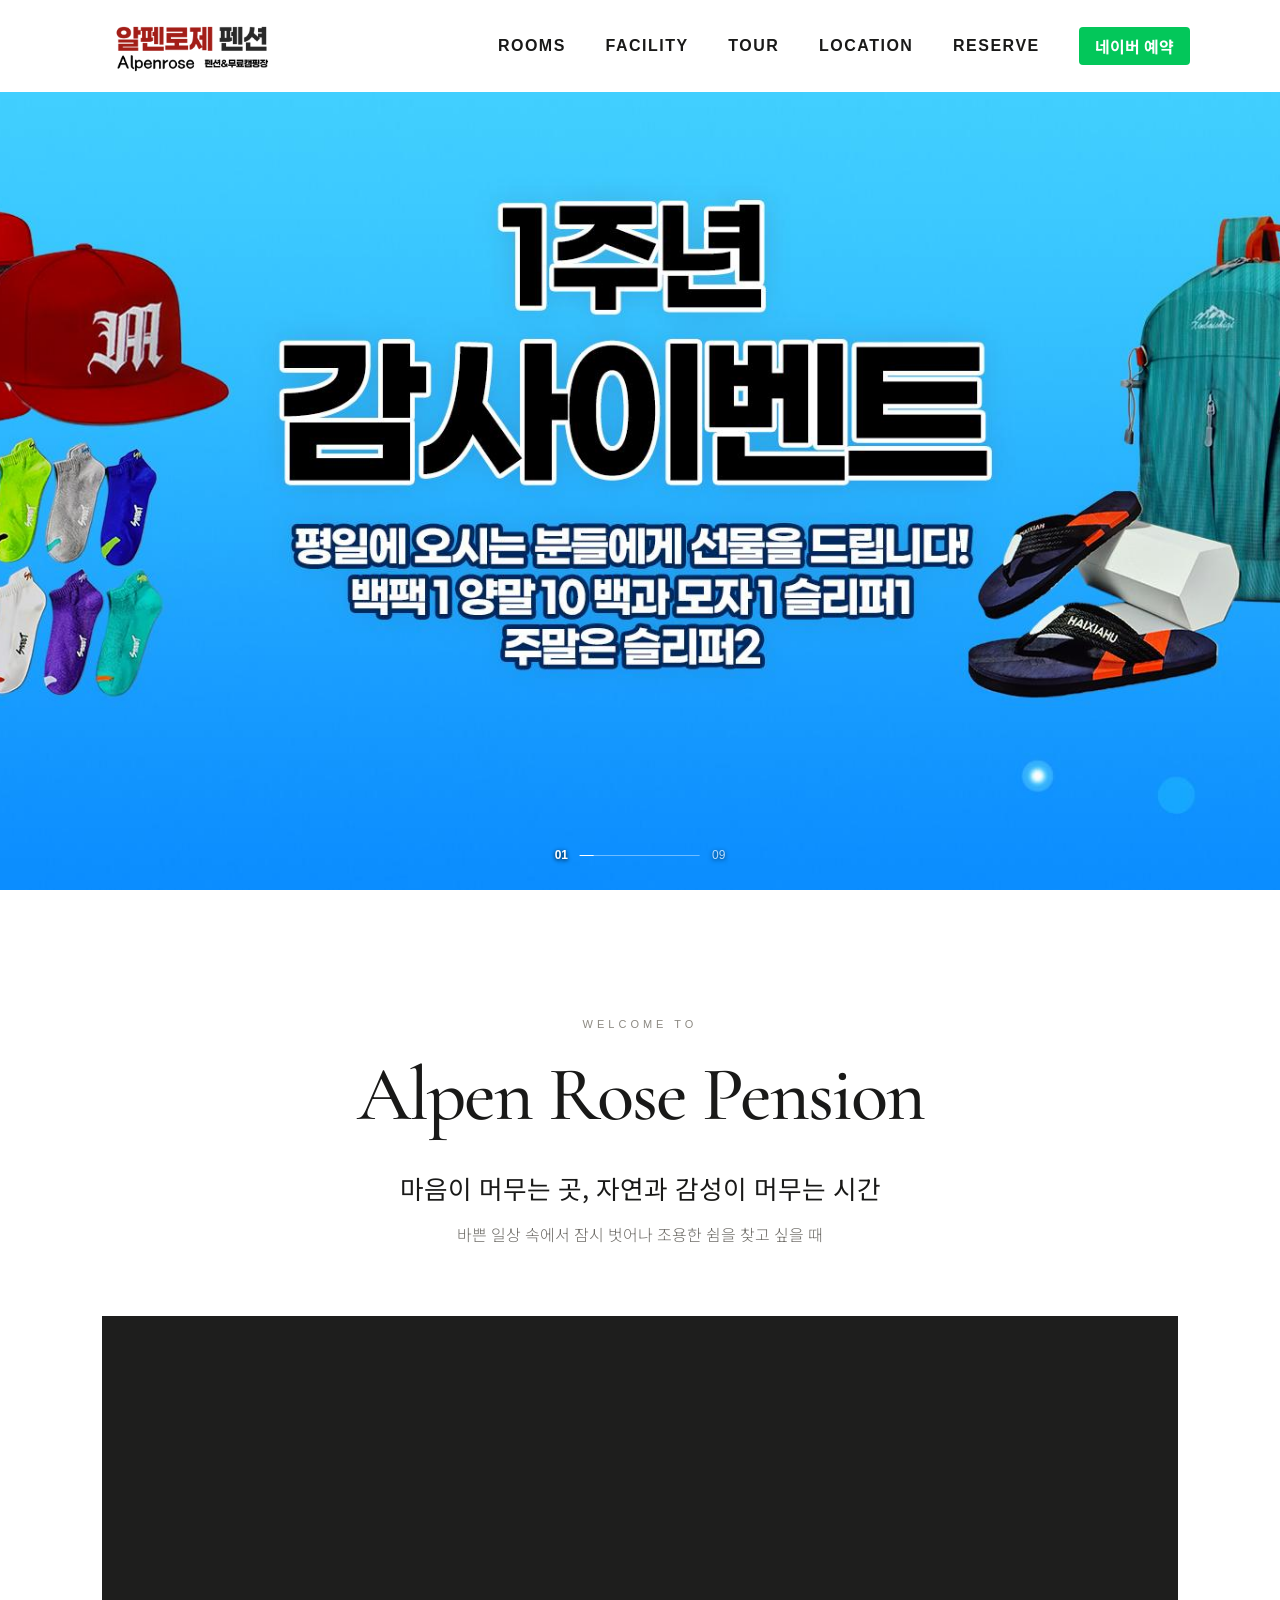
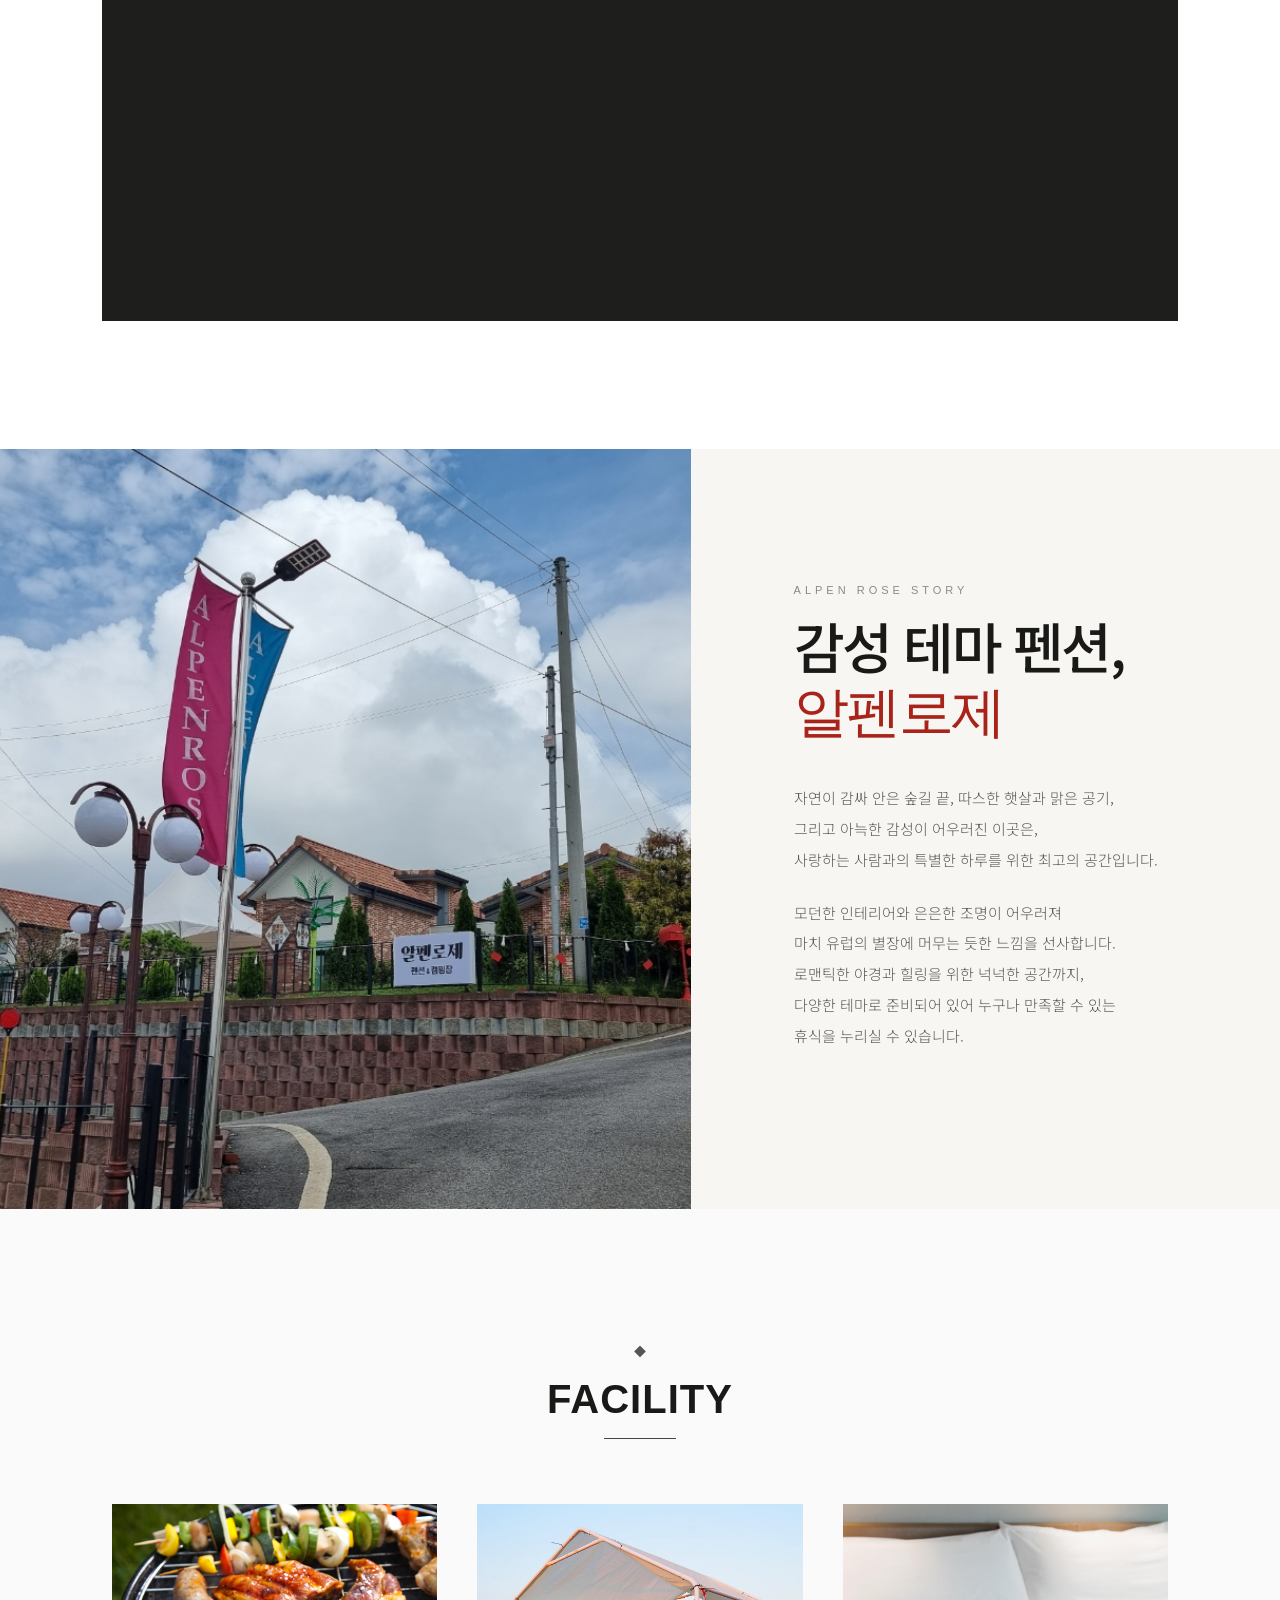
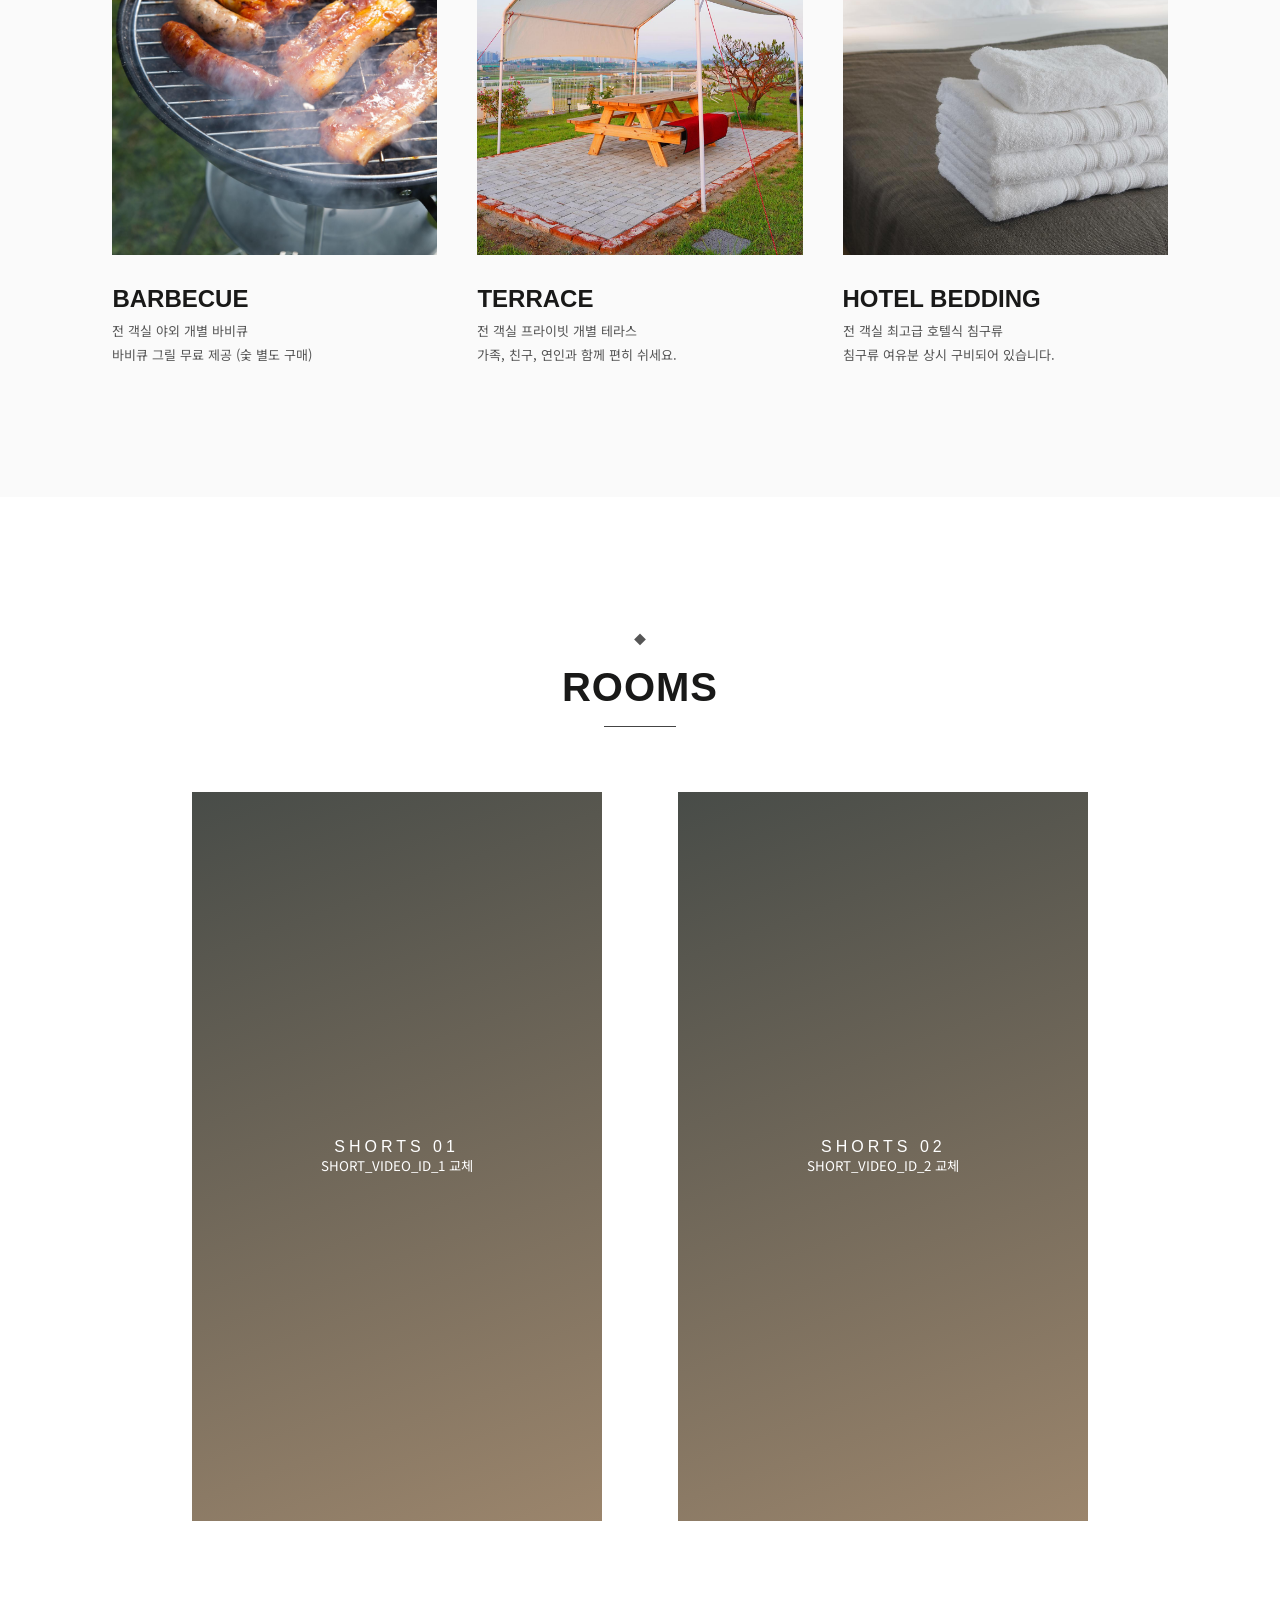
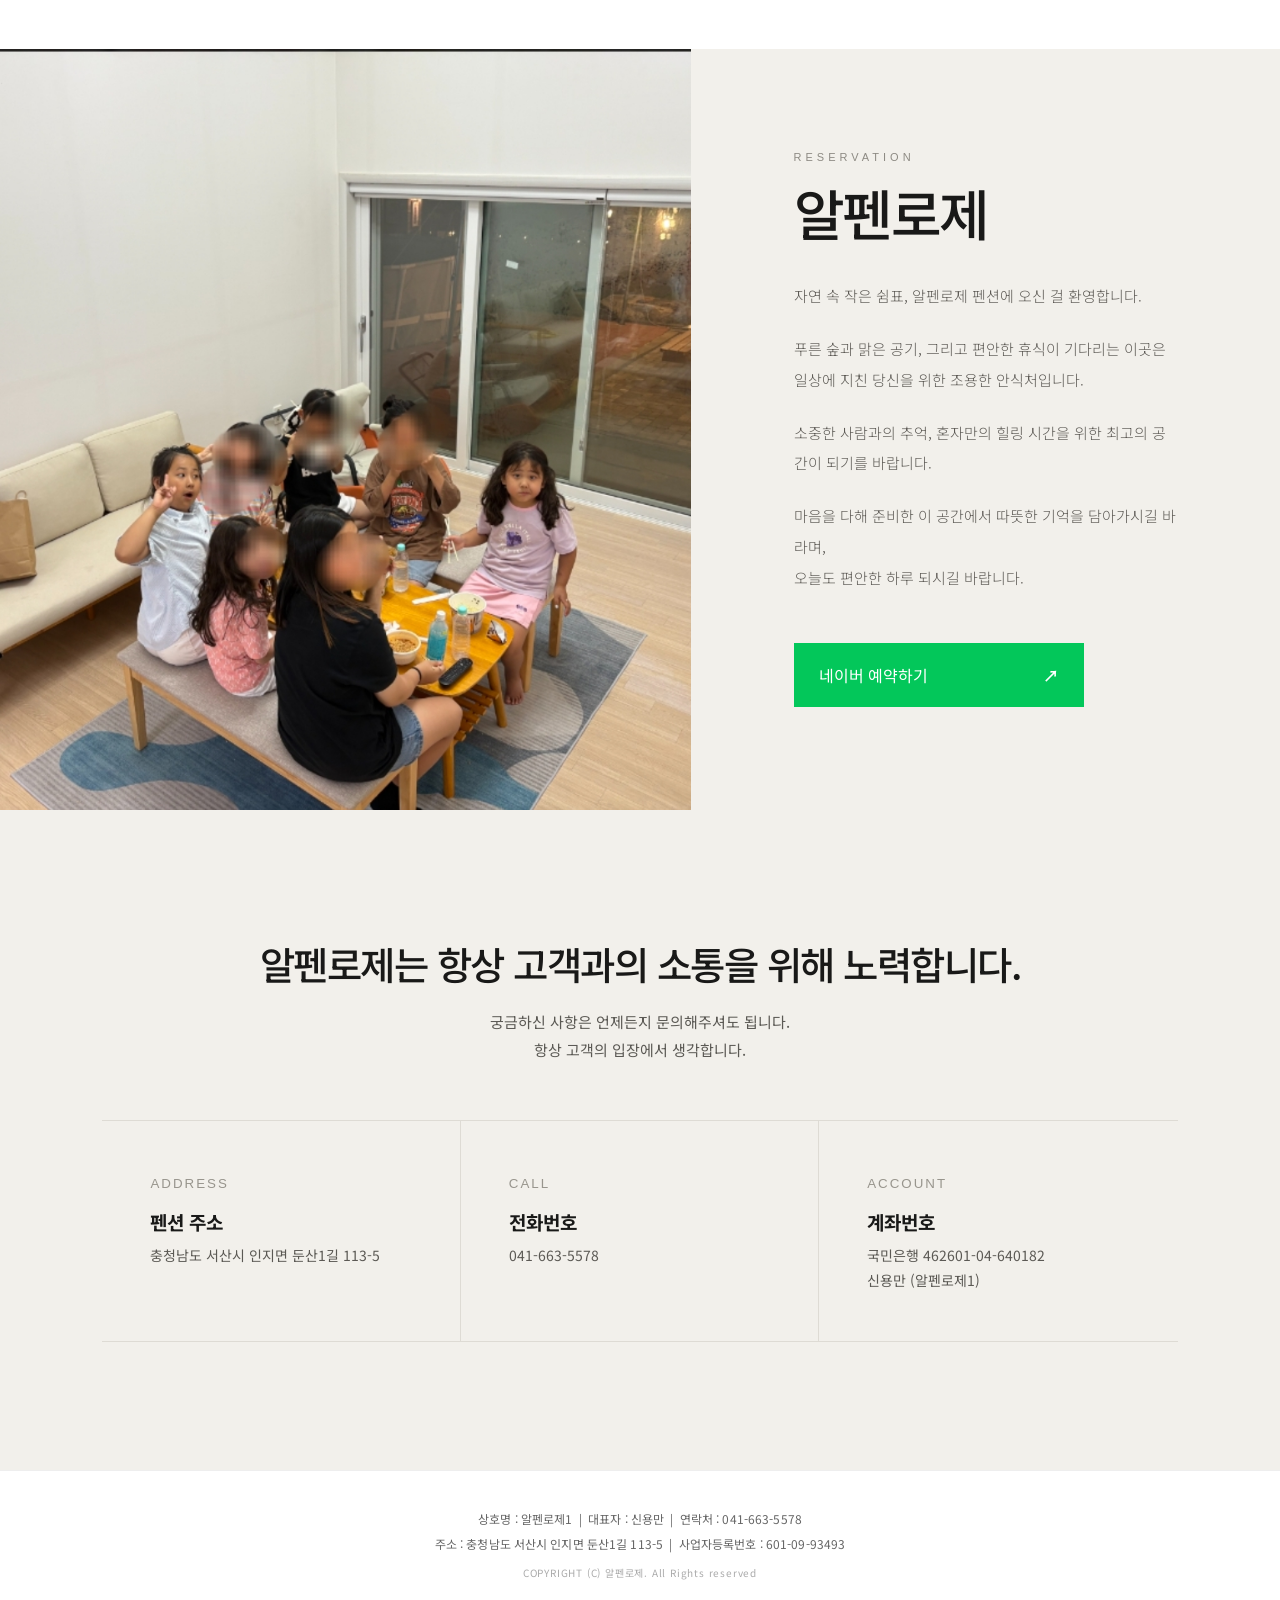
==== index.html @ b08dce3a "Add files via upload" ====
<!doctype html>
<html lang="ko">
<head>
  <meta charset="utf-8">
  <meta name="viewport" content="width=device-width, initial-scale=1">
  <meta name="description" content="충남 서산 자연 속 감성 숙소 알펜로제펜션. 객실, 바비큐장, 수영장, 카페, 요금 및 예약 정보를 확인하세요.">
  <title>알펜로제펜션 | 서산 감성펜션·가족펜션</title>
  <link rel="preconnect" href="https://fonts.googleapis.com">
  <link rel="preconnect" href="https://fonts.gstatic.com" crossorigin>
  <link href="https://fonts.googleapis.com/css2?family=Cormorant+Garamond:wght@500;600&family=Noto+Sans+KR:wght@300;400;500;600;700&display=swap" rel="stylesheet">
  <link rel="stylesheet" href="./style.css">

  <meta name="robots" content="index,follow,max-image-preview:large">
  <meta name="naver-site-verification" content="fba03f36cfd48644729ebc3f32d88f645ac27439">
<meta property="og:type" content="website">
  <meta property="og:site_name" content="알펜로제펜션">
  <meta property="og:title" content="알펜로제펜션 | 서산 감성펜션·가족펜션">
  <meta property="og:description" content="충남 서산 자연 속 감성 숙소 알펜로제펜션. 객실, 바비큐장, 수영장, 카페, 요금 및 예약 정보를 확인하세요.">
<meta property="og:image" content="./assets/images/hero-01.jpg">
  <meta name="twitter:card" content="summary_large_image">
  <meta name="twitter:title" content="알펜로제펜션 | 서산 감성펜션·가족펜션">
  <meta name="twitter:description" content="충남 서산 자연 속 감성 숙소 알펜로제펜션. 객실, 바비큐장, 수영장, 카페, 요금 및 예약 정보를 확인하세요.">
  <meta name="twitter:image" content="./assets/images/hero-01.jpg">

<script type="application/ld+json">
{
  "@context": "https://schema.org",
  "@type": "LodgingBusiness",
  "name": "알펜로제펜션",
  "alternateName": "Alpen Rose Pension",
  "url": "./",
  "telephone": "+82-41-663-5578",
  "image": "./assets/images/hero-01.jpg",
  "address": {
    "@type": "PostalAddress",
    "streetAddress": "인지면 둔산1길 113-5",
    "addressLocality": "서산시",
    "addressRegion": "충청남도",
    "addressCountry": "KR"
  },
  "sameAs": []
}
</script>
<script type="application/ld+json">
{
  "@context": "https://schema.org",
  "@type": "WebSite",
  "name": "알펜로제펜션",
  "alternateName": "Alpen Rose Pension",
  "url": "./"
}
</script>
<script type="application/ld+json">
{
  "@context": "https://schema.org",
  "@type": "ItemList",
  "name": "알펜로제펜션 주요 메뉴",
  "itemListElement": [
    {"@type":"SiteNavigationElement","position":1,"name":"ROOMS","url":"./#rooms"},
    {"@type":"SiteNavigationElement","position":2,"name":"TOUR","url":"./#tour"},
    {"@type":"SiteNavigationElement","position":3,"name":"RESERVE","url":"./reserve.html"},
    {"@type":"SiteNavigationElement","position":4,"name":"FACILITY","url":"./facility.html"},
    {"@type":"SiteNavigationElement","position":5,"name":"LOCATION","url":"./#location"}
  ]
}
</script>

</head>
<body>
<header class="site-header" id="top">
  <a class="brand" href="./index.html"><img src="./assets/images/logo.png" alt="알펜로제 펜션"></a>
  <button class="menu-button" aria-label="메뉴 열기" aria-expanded="false"><i></i><i></i></button>
  <nav class="main-nav">
    <a href="./rooms.html">ROOMS</a><a href="./facility.html">FACILITY</a><a href="./tour.html">TOUR</a><a href="./location.html">LOCATION</a><a href="./reserve.html">RESERVE</a><a class="nav-book naver-booking-link" href="https://booking.naver.com/booking/3/bizes/1427428" target="_blank" rel="noopener noreferrer">네이버 예약</a>
  </nav>
</header>
<main>
  <!-- 1. 워드 구성: 높이를 꽉 채운 이미지 9장 슬라이드 / 사진만 표시 -->
  <section class="hero" aria-label="알펜로제 대표 이미지 슬라이드">
    <div class="slides hero-slides" data-slider data-interval="4500">
      <img class="is-active" src="assets/images/hero-01.jpg" alt="알펜로제 이미지 1"><img src="assets/images/hero-02.jpg" alt="알펜로제 이미지 2"><img src="assets/images/hero-03.jpg" alt="알펜로제 이미지 3"><img src="assets/images/hero-04.jpg" alt="알펜로제 이미지 4"><img src="assets/images/hero-05.jpg" alt="알펜로제 이미지 5"><img src="assets/images/hero-06.jpg" alt="알펜로제 이미지 6"><img src="assets/images/hero-07.jpg" alt="알펜로제 이미지 7"><img src="assets/images/hero-08.jpg" alt="알펜로제 이미지 8"><img src="assets/images/hero-09.jpg" alt="알펜로제 이미지 9">
    </div>
    <div class="hero-progress"><b>01</b><span><i></i></span><em>09</em></div>
  </section>

  
 <section class="intro section" id="tour">
    <p class="kicker">WELCOME TO</p><h1>Alpen Rose Pension</h1>
    <h2>마음이 머무는 곳, 자연과 감성이 머무는 시간</h2>
    <p>바쁜 일상 속에서 잠시 벗어나 조용한 쉼을 찾고 싶을 때</p>
    <div class="youtube-wrap reveal">
    <iframe
  src="https://www.youtube.com/embed/yC5vO5TTyOY?autoplay=1&mute=1&loop=1&playlist=yC5vO5TTyOY&controls=0&rel=0"
  frameborder="0"
  allow="autoplay; encrypted-media"
  allowfullscreen>
</iframe>
    </div>
  </section>


  <!-- 3. 워드 구성: 왼쪽 10장 자동 슬라이드 + 오른쪽 소개글 -->
  <section class="split story">
    <div class="slides split-slides reveal" data-slider data-interval="3800"><img class="is-active" src="assets/images/story-01.jpg" alt="알펜로제 감성 이미지 1"><img class="" src="assets/images/story-02.jpg" alt="알펜로제 감성 이미지 2"><img class="" src="assets/images/story-03.jpg" alt="알펜로제 감성 이미지 3"><img class="" src="assets/images/story-04.jpg" alt="알펜로제 감성 이미지 4"><img class="" src="assets/images/story-05.jpg" alt="알펜로제 감성 이미지 5"><img class="" src="assets/images/story-06.jpg" alt="알펜로제 감성 이미지 6"><img class="" src="assets/images/story-07.jpg" alt="알펜로제 감성 이미지 7"><img class="" src="assets/images/story-08.jpg" alt="알펜로제 감성 이미지 8"><img class="" src="assets/images/story-09.jpg" alt="알펜로제 감성 이미지 9"></div>
    <div class="split-copy reveal">
      <p class="kicker">ALPEN ROSE STORY</p><h2>감성 테마 펜션,<br><em>알펜로제</em></h2>
      <p>자연이 감싸 안은 숲길 끝, 따스한 햇살과 맑은 공기,<br>그리고 아늑한 감성이 어우러진 이곳은,<br>사랑하는 사람과의 특별한 하루를 위한 최고의 공간입니다.</p>
      <p>모던한 인테리어와 은은한 조명이 어우러져<br>마치 유럽의 별장에 머무는 듯한 느낌을 선사합니다.<br>로맨틱한 야경과 힐링을 위한 넉넉한 공간까지,<br>다양한 테마로 준비되어 있어 누구나 만족할 수 있는<br>휴식을 누리실 수 있습니다.</p>
    </div>
  </section>

  <!-- 4. 워드 첨부 화면 기준 FACILITY -->
  <section class="facility section" id="facility">
    <div class="section-title reveal"><span>◆</span><h2>FACILITY</h2><i></i></div>
    <div class="facility-grid">
      <article class="reveal"><img src="assets/images/barbecue.jpg" alt="바비큐"><h3>BARBECUE</h3><p>전 객실 야외 개별 바비큐</p><small>바비큐 그릴 무료 제공 (숯 별도 구매)</small></article>
      <article class="reveal"><img src="assets/images/terrace.jpg" alt="테라스"><h3>TERRACE</h3><p>전 객실 프라이빗 개별 테라스</p><small>가족, 친구, 연인과 함께 편히 쉬세요.</small></article>
      <article class="reveal"><img src="assets/images/bedding.jpg" alt="호텔식 침구"><h3>HOTEL BEDDING</h3><p>전 객실 최고급 호텔식 침구류</p><small>침구류 여유분 상시 구비되어 있습니다.</small></article>
    </div>
  </section>

  <!-- 5. 워드 구성: 객실 쇼츠 2개 양옆 배치 -->
  <section class="shorts section" id="rooms">
    <div class="section-title reveal"><span>◆</span><h2>ROOMS</h2><i></i></div>
    <div class="shorts-grid">
      <div class="short reveal"><iframe src="https://www.youtube.com/embed/SHORT_VIDEO_ID_1?mute=1&playsinline=1&rel=0" title="객실 영상 1" allowfullscreen></iframe><div class="short-guide">SHORTS 01<br><small>SHORT_VIDEO_ID_1 교체</small></div></div>
      <div class="short reveal"><iframe src="https://www.youtube.com/embed/SHORT_VIDEO_ID_2?mute=1&playsinline=1&rel=0" title="객실 영상 2" allowfullscreen></iframe><div class="short-guide">SHORTS 02<br><small>SHORT_VIDEO_ID_2 교체</small></div></div>
    </div>
  </section>

  <!-- 6. 워드 구성: 왼쪽 10장 자동 슬라이드 + 오른쪽 설명/네이버 예약 -->
  <section class="split reserve" id="reserve">
    <div class="slides split-slides reveal" data-slider data-interval="4000"><img class="is-active" src="assets/images/reserve-01.jpg" alt="알펜로제 예약 이미지 1"><img class="" src="assets/images/reserve-02.jpg" alt="알펜로제 예약 이미지 2"><img class="" src="assets/images/reserve-03.jpg" alt="알펜로제 예약 이미지 3"><img class="" src="assets/images/reserve-04.jpg" alt="알펜로제 예약 이미지 4"><img class="" src="assets/images/reserve-05.jpg" alt="알펜로제 예약 이미지 5"><img class="" src="assets/images/reserve-06.jpg" alt="알펜로제 예약 이미지 6"><img class="" src="assets/images/reserve-07.jpg" alt="알펜로제 예약 이미지 7"><img class="" src="assets/images/reserve-08.jpg" alt="알펜로제 예약 이미지 8"><img class="" src="assets/images/reserve-09.jpg" alt="알펜로제 예약 이미지 9"><img class="" src="assets/images/reserve-10.jpg" alt="알펜로제 예약 이미지 10"></div>
    <div class="split-copy reveal">
      <p class="kicker">RESERVATION</p>
      <h2>알펜로제</h2>
      <p>자연 속 작은 쉼표, 알펜로제 펜션에 오신 걸 환영합니다.</p>
      <p>푸른 숲과 맑은 공기, 그리고 편안한 휴식이 기다리는 이곳은<br>일상에 지친 당신을 위한 조용한 안식처입니다.</p>
      <p>소중한 사람과의 추억, 혼자만의 힐링 시간을 위한 최고의 공간이 되기를 바랍니다.</p>
      <p>마음을 다해 준비한 이 공간에서 따뜻한 기억을 담아가시길 바라며,<br>오늘도 편안한 하루 되시길 바랍니다.</p>
      <a class="book-button" href="https://booking.naver.com/" target="_blank" rel="noopener">네이버 예약하기 <b>↗</b></a>
    </div>
  </section>

  <!-- 마지막 섹션: 주소 / 전화번호 / 계좌번호 -->
  <section class="contact section" id="location">
    <div class="contact-intro reveal">
      <h2>알펜로제는 항상 고객과의 소통을 위해 노력합니다.</h2>
      <p>궁금하신 사항은 언제든지 문의해주셔도 됩니다.<br>항상 고객의 입장에서 생각합니다.</p>
    </div>
    <div class="contact-grid reveal">
      <div><small>ADDRESS</small><h3>펜션 주소</h3><p>충청남도 서산시 인지면 둔산1길 113-5</p></div>
      <a href="tel:041-663-5578"><small>CALL</small><h3>전화번호</h3><p>041-663-5578</p></a>
      <div><small>ACCOUNT</small><h3>계좌번호</h3><p>국민은행 462601-04-640182<br>신용만 (알펜로제1)</p></div>
    </div>
  </section>
</main>
<footer class="common-footer">
  <div class="common-footer-inner">
    <p>상호명 : 알펜로제1&nbsp;&nbsp;|&nbsp;&nbsp;대표자 : 신용만&nbsp;&nbsp;|&nbsp;&nbsp;연락처 : <a href="tel:041-663-5578">041-663-5578</a></p>
    <p>주소 : 충청남도 서산시 인지면 둔산1길 113-5&nbsp;&nbsp;|&nbsp;&nbsp;사업자등록번호 : 601-09-93493</p>
    <small>COPYRIGHT (C) 알펜로제. All Rights reserved</small>
  </div>
</footer>
<script src="./script.js"></script>
</body></html>
---- style.css ----
:root{--red:#a82319;--ink:#191918;--muted:#6d6b66;--paper:#f7f6f3;--line:#dedbd4;--header:102px}*{box-sizing:border-box}html{scroll-behavior:smooth}body{margin:0;color:var(--ink);font-family:"Noto Sans KR",sans-serif;background:#fff}a{color:inherit;text-decoration:none}img{display:block;width:100%}.site-header{height:var(--header);display:flex;align-items:center;justify-content:space-between;padding:0 clamp(24px,7vw,130px);background:rgba(255,255,255,.95);position:relative;z-index:50}.brand strong{font-size:29px;line-height:1;letter-spacing:-2px}.brand strong b{color:var(--red)}.brand span{display:block;font-family:Arial,sans-serif;font-size:20px;margin-top:4px}.brand span small{font-size:10px;font-weight:700}.main-nav{display:flex;gap:clamp(25px,3.1vw,61px);align-items:center;font-family:Arial,sans-serif;font-weight:700;letter-spacing:1.5px}.main-nav a{font-size:16px}.nav-book{font-family:"Noto Sans KR",sans-serif;letter-spacing:0}.menu-button{display:none;border:0;background:none}.hero{height:calc(100vh - var(--header));min-height:540px;position:relative;overflow:hidden;background:#333}.slides{position:relative;overflow:hidden}.slides>img{position:absolute;inset:0;height:100%;object-fit:cover;opacity:0;transform:scale(1.035);transition:opacity 1.35s ease,transform 6s ease}.slides>img.is-active{opacity:1;transform:scale(1)}.hero-slides{height:100%}.hero-progress{position:absolute;left:50%;bottom:28px;transform:translateX(-50%);display:flex;align-items:center;gap:12px;color:white;font-family:Arial,sans-serif;font-size:12px;text-shadow:0 1px 4px #000}.hero-progress span{width:120px;height:1px;background:rgba(255,255,255,.4)}.hero-progress span i{display:block;height:100%;width:11.11%;background:white;transition:transform .5s}.hero-progress em{font-style:normal;opacity:.7}.section{padding:clamp(90px,10vw,170px) clamp(24px,8vw,150px)}.intro{text-align:center}.kicker{font-family:Arial,sans-serif;letter-spacing:4px;font-size:11px;color:#8d8a83;margin:0 0 18px}.intro h1{font-family:"Cormorant Garamond",serif;font-size:clamp(48px,6vw,88px);font-weight:500;margin:0;letter-spacing:-2px}.intro h2{font-size:clamp(20px,2vw,30px);font-weight:400;margin:28px 0 12px}.intro>p:last-of-type{color:var(--muted);font-weight:300}.youtube-wrap{width:min(1180px,100%);aspect-ratio:16/9;margin:70px auto 0;position:relative;background:#1e1e1d;overflow:hidden}.youtube-wrap iframe{width:100%;height:100%;border:0}.video-guide{position:absolute;inset:0;display:grid;place-content:center;text-align:center;color:white;background:linear-gradient(135deg,#343b39,#7d7162);pointer-events:none}.video-guide strong{font-family:"Cormorant Garamond";font-size:40px;letter-spacing:5px}.video-guide span{font-size:12px;margin-top:12px;opacity:.75}.split{display:grid;grid-template-columns:1.08fr .92fr;min-height:760px}.split-slides{min-height:760px}.split-copy{padding:clamp(70px,8vw,145px);display:flex;flex-direction:column;justify-content:center;background:var(--paper)}.split-copy h2{font-size:clamp(38px,4.3vw,69px);line-height:1.13;letter-spacing:-2.5px;margin:0 0 38px;font-weight:500}.split-copy h2 em{font-family:"Cormorant Garamond",serif;color:var(--red);font-style:normal}.split-copy>p:not(.kicker){font-size:15px;line-height:2.05;color:#5c5954;font-weight:300;margin:0 0 22px}.reserve .split-copy{background:#f2f0eb;color:var(--ink)}.reserve .split-copy>p:not(.kicker){color:#5c5954}.book-button{margin-top:28px;border:1px solid #03C75A;background:#03C75A;color:#fff;display:flex;width:min(290px,100%);padding:19px 24px;justify-content:space-between;transition:.25s}.book-button:hover{background:#02b351;border-color:#02b351;color:#fff;transform:translateY(-2px)}.section-title{text-align:center;margin-bottom:65px}.section-title span{font-size:12px;color:#555}.section-title h2{font-family:Arial,sans-serif;font-size:40px;letter-spacing:1px;margin:16px 0}.section-title i{display:block;width:72px;height:1px;background:#444;margin:auto}.facility{background:#fafafa}.facility-grid{max-width:1280px;margin:auto;display:grid;grid-template-columns:repeat(3,1fr);gap:20px}.facility-grid article{padding:0 10px}.facility-grid img{aspect-ratio:1/1.08;object-fit:cover}.facility-grid h3{font-family:Arial,sans-serif;font-size:24px;margin:30px 0 8px}.facility-grid p,.facility-grid small{display:block;color:#555;font-size:13px;margin:5px 0}.shorts{background:#fff}.shorts-grid{display:grid;grid-template-columns:repeat(2,minmax(260px,410px));justify-content:center;gap:clamp(28px,6vw,90px)}.short{aspect-ratio:9/16;background:#222;position:relative;overflow:hidden}.short iframe{width:100%;height:100%;border:0}.short-guide{position:absolute;inset:0;display:grid;place-content:center;text-align:center;color:#fff;background:linear-gradient(160deg,#484c48,#9b856c);font-family:Arial;letter-spacing:4px;pointer-events:none}.short-guide small{letter-spacing:0;font-family:"Noto Sans KR"}.contact{background:#f2f0eb}.contact-intro{max-width:1250px;margin:0 auto 55px;text-align:center}.contact-intro h2{font-size:clamp(26px,3vw,42px);line-height:1.35;margin:0 0 18px;font-weight:500;letter-spacing:-1.5px}.contact-intro p{margin:0;color:#5b5954;font-size:15px;line-height:1.9}.contact-grid{max-width:1250px;margin:auto;display:grid;grid-template-columns:repeat(3,1fr);border-top:1px solid var(--line);border-bottom:1px solid var(--line)}.contact-grid>*{padding:48px;border-right:1px solid var(--line)}.contact-grid>*:last-child{border-right:0}.contact-grid small{font-family:Arial;letter-spacing:2px;color:#98958d}.contact-grid h3{font-size:19px;margin:15px 0 8px}.contact-grid p{font-size:14px;line-height:1.8;color:#5b5954;margin:0}footer{padding:55px clamp(24px,8vw,150px);display:flex;justify-content:space-between;align-items:flex-end;background:#161715;color:#aaa;font-size:12px;line-height:1.8}.footer-brand{font-family:"Cormorant Garamond";font-size:34px;color:#fff;letter-spacing:3px}.reveal{opacity:0;transform:translateY(24px);transition:.8s}.reveal.visible{opacity:1;transform:none}@media(max-width:900px){:root{--header:72px}.site-header{padding:0 20px}.brand strong{font-size:22px}.brand span{font-size:14px}.menu-button{display:block;width:38px;height:38px;position:relative}.menu-button i{position:absolute;left:7px;width:24px;height:1px;background:#111}.menu-button i:first-child{top:14px}.menu-button i:last-child{top:23px}.main-nav{position:fixed;inset:72px 0 auto 0;background:#fff;display:flex;flex-direction:column;gap:0;padding:18px 24px 30px;transform:translateY(-130%);transition:.35s;box-shadow:0 12px 25px rgba(0,0,0,.08)}.main-nav.open{transform:none}.main-nav a{width:100%;padding:15px;border-bottom:1px solid #eee}.hero{min-height:520px}.split{grid-template-columns:1fr;min-height:0}.split-slides{min-height:65vw}.split-copy{padding:75px 24px}.story .split-copy,.reserve .split-copy{order:2}.facility-grid{grid-template-columns:1fr;gap:60px;max-width:520px}.shorts-grid{gap:14px}.contact-grid{grid-template-columns:1fr}.contact-grid>*{border-right:0;border-bottom:1px solid var(--line);padding:32px 15px}.contact-grid>*:last-child{border-bottom:0}footer{display:block}.footer-brand{display:block;margin-bottom:20px}}@media(max-width:560px){.section{padding:75px 20px}.contact-intro{margin-bottom:38px}.contact-intro h2{font-size:26px}.contact-intro p{font-size:14px}.intro h1{font-size:45px}.intro h2{font-size:18px;line-height:1.6}.youtube-wrap{margin-top:45px}.split-slides{min-height:92vw}.split-copy h2{font-size:38px}.split-copy>p:not(.kicker){font-size:14px;line-height:1.9}.section-title{margin-bottom:42px}.section-title h2{font-size:31px}.shorts-grid{grid-template-columns:1fr 1fr}.short-guide{font-size:12px;letter-spacing:2px}.hero-progress span{width:80px}footer{padding:45px 20px}}
/* 공통 푸터 */
.common-footer {
  width: 100%;
  margin: 0;
  padding: 38px 20px 34px;
  background: #fff;
  color: #666;
  text-align: center;
  border-top: 1px solid #eee;
  box-sizing: border-box;
}
.common-footer-inner {
  width: min(100%, 1100px);
  margin: 0 auto;
}
.common-footer p {
  margin: 0 0 5px;
  font-size: 12px;
  line-height: 1.7;
  letter-spacing: .01em;
}
.common-footer a {
  color: inherit;
  text-decoration: none;
}
.common-footer small {
  display: block;
  margin-top: 9px;
  color: #aaa;
  font-size: 10px;
  letter-spacing: .08em;
}
@media (max-width: 700px) {
  .common-footer {
    padding: 30px 20px 28px;
  }
  .common-footer p {
    font-size: 11px;
    line-height: 1.8;
  }
}

/* ===== 공통 헤더/메뉴 최종 보정 ===== */
:root {
  --header-height: 92px;
  --deep-red: #9f1713;
  --naver-green: #03c75a;
}
.site-header,
.main-header,
header.header,
body > header {
  min-height: var(--header-height);
  height: var(--header-height);
  display: flex;
  align-items: center;
  box-sizing: border-box;
}
.site-header .header-inner,
.main-header .header-inner,
header.header .header-inner,
body > header > .header-inner {
  min-height: var(--header-height);
  height: var(--header-height);
  display: flex;
  align-items: center;
  box-sizing: border-box;
}
header img {
  display: block;
  height: 58px;
  width: auto;
  object-fit: contain;
}
header nav,
header .nav,
header .gnb {
  display: flex;
  align-items: center;
}
header a {
  text-decoration: none;
}
header a.active-menu {
  color: var(--deep-red) !important;
  font-weight: 700 !important;
}
header a.naver-booking-link {
  display: inline-flex !important;
  align-items: center;
  justify-content: center;
  min-height: 38px;
  padding: 0 16px !important;
  border-radius: 4px;
  background: var(--naver-green) !important;
  color: #fff !important;
  font-weight: 700 !important;
  line-height: 1 !important;
}
header a.naver-booking-link:hover {
  background: #02b351 !important;
}
@media (max-width: 768px) {
  :root { --header-height: 74px; }
  header img { height: 44px; }
  header a.naver-booking-link {
    min-height: 34px;
    padding: 0 12px !important;
  }
}

.site-header .brand {
  display: inline-flex;
  align-items: center;
  flex: 0 0 auto;
}
.site-header .brand img {
  display: block;
  width: 205px;
  height: auto;
  max-height: 64px;
  object-fit: contain;
}
@media (max-width: 768px) {
  .site-header .brand img {
    width: 150px;
    max-height: 50px;
  }
}
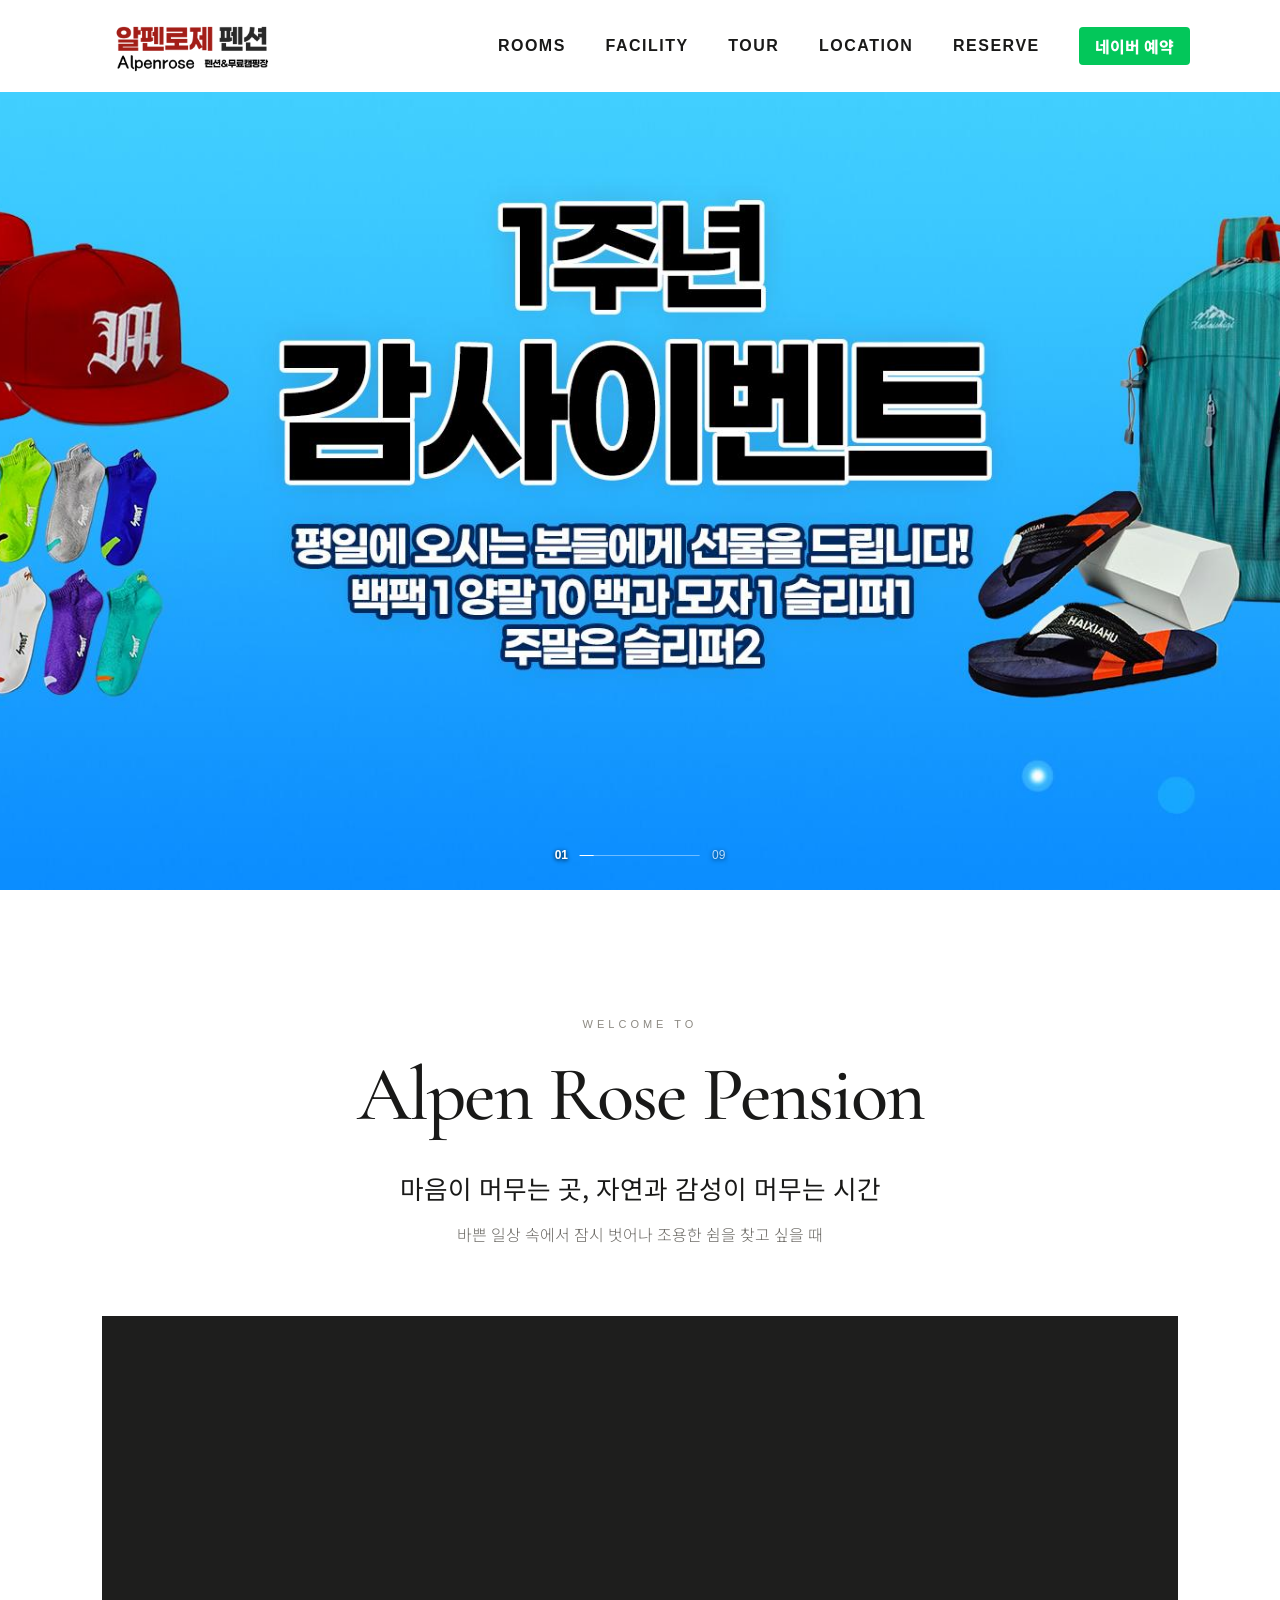
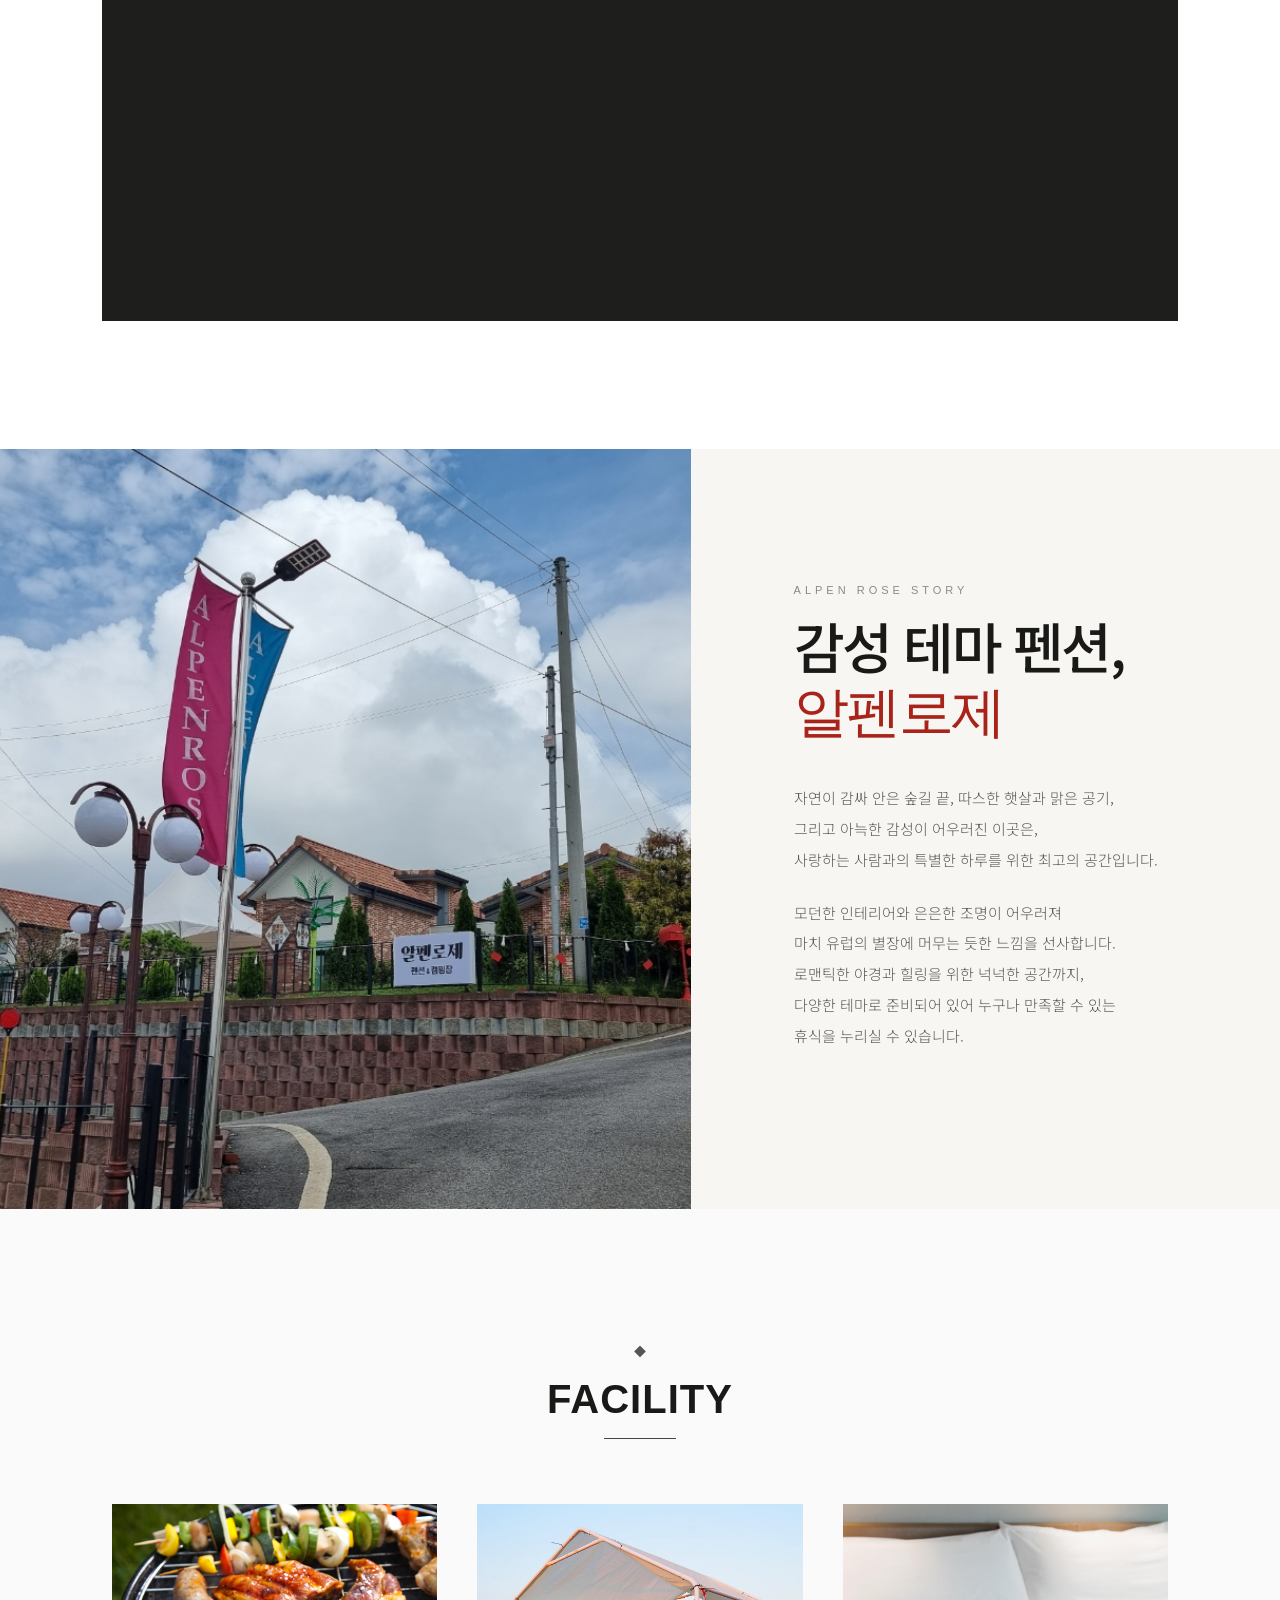
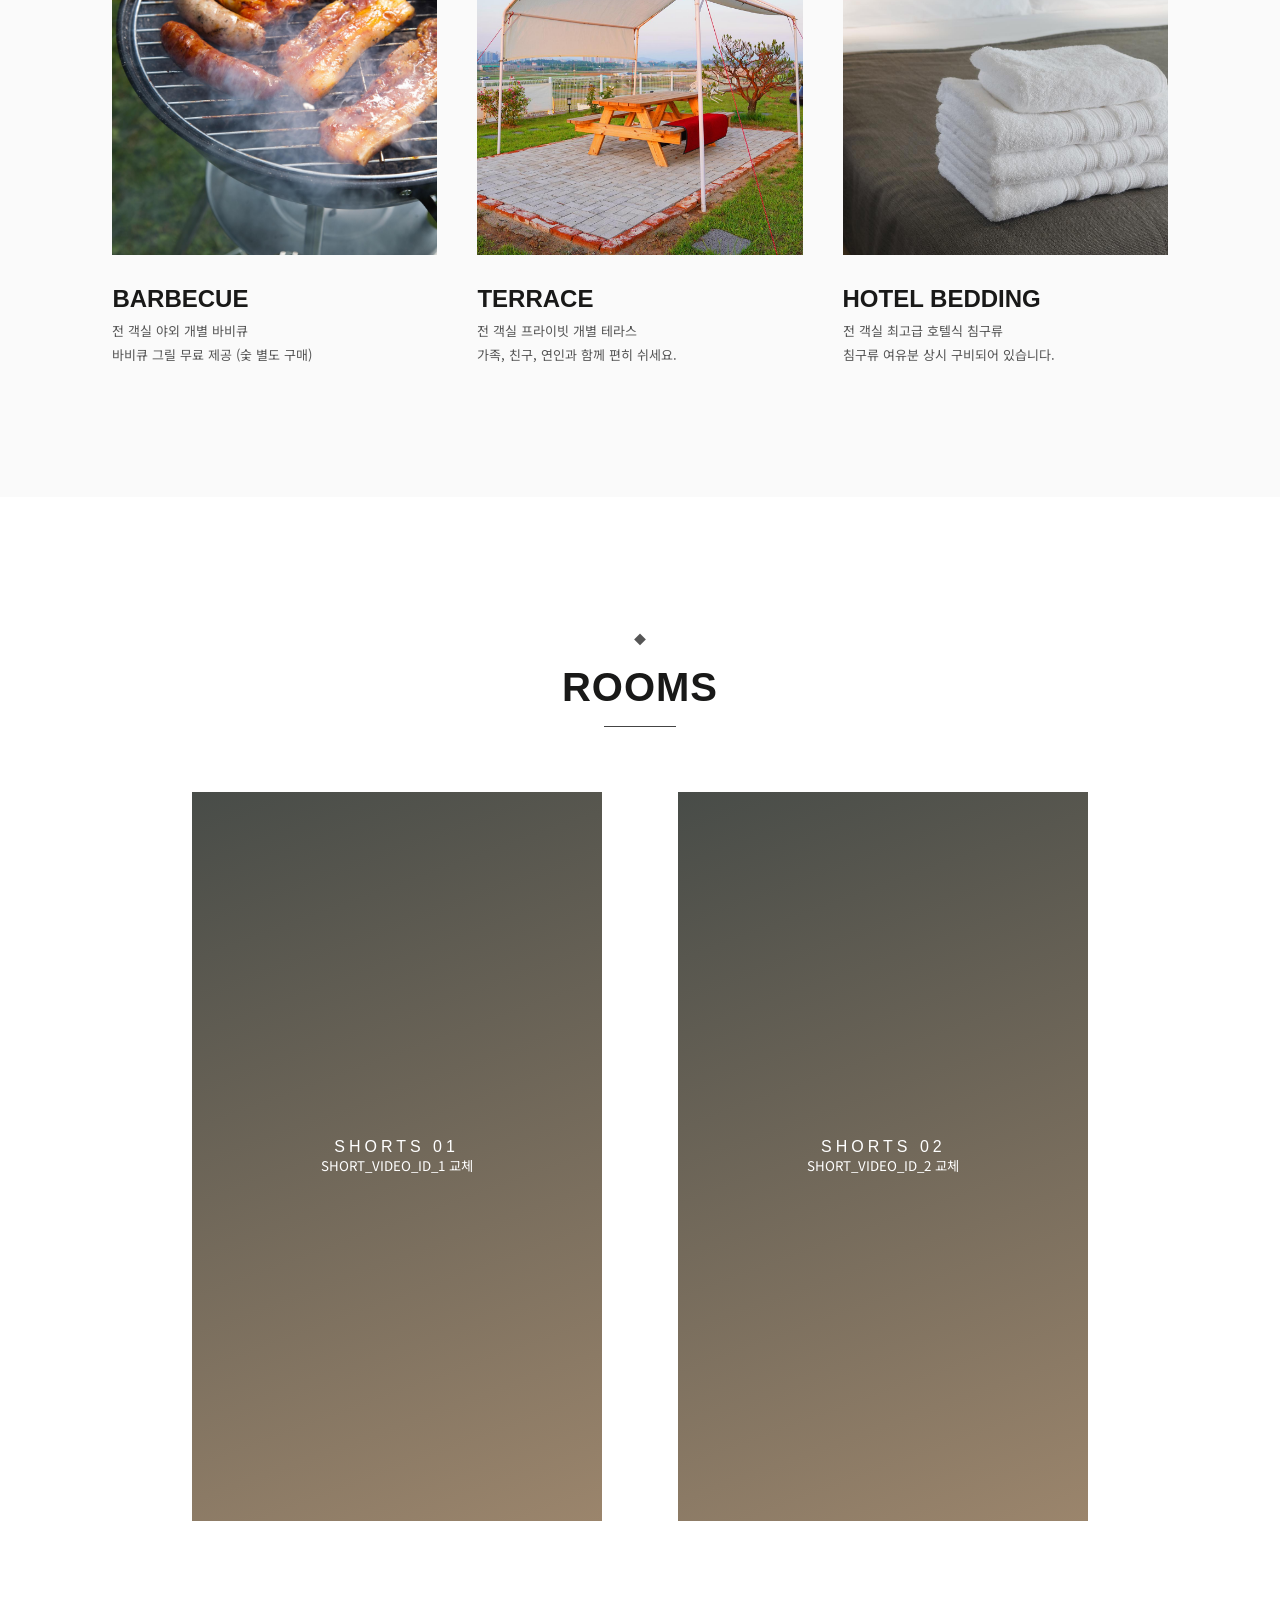
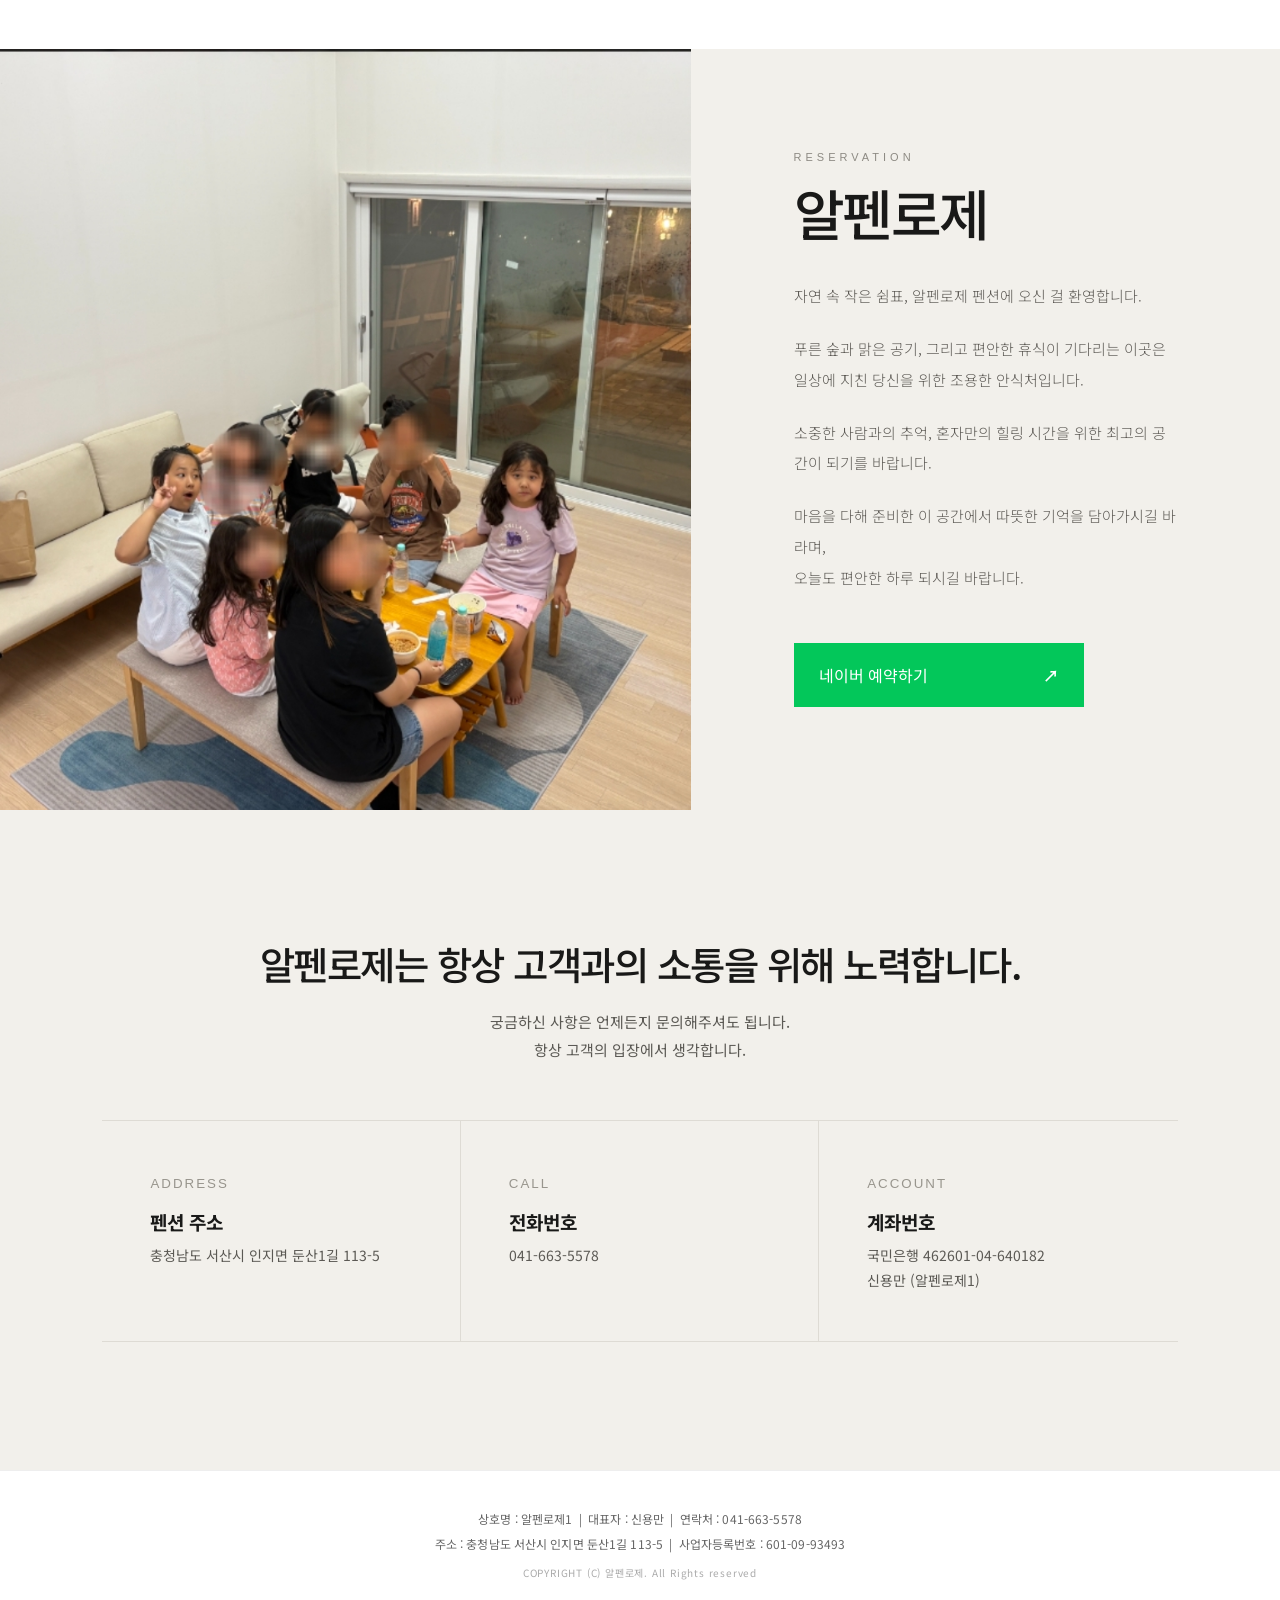
==== commit 25feba6f: "Add files via upload" ====
--- a/index.html
+++ b/index.html
@@ -69,9 +69,14 @@
 <body>
 <header class="site-header" id="top">
   <a class="brand" href="./index.html"><img src="./assets/images/logo.png" alt="알펜로제 펜션"></a>
-  <button class="menu-button" aria-label="메뉴 열기" aria-expanded="false"><i></i><i></i></button>
-  <nav class="main-nav">
-    <a href="./rooms.html">ROOMS</a><a href="./facility.html">FACILITY</a><a href="./tour.html">TOUR</a><a href="./location.html">LOCATION</a><a href="./reserve.html">RESERVE</a><a class="nav-book naver-booking-link" href="https://booking.naver.com/booking/3/bizes/1427428" target="_blank" rel="noopener noreferrer">네이버 예약</a>
+  <button class="menu-button" type="button" aria-label="메뉴 열기" aria-expanded="false"><i></i><i></i></button>
+  <nav class="main-nav" aria-label="주요 메뉴">
+    <a href="./rooms.html">ROOMS</a>
+    <a href="./facility.html">FACILITY</a>
+    <a href="./tour.html">TOUR</a>
+    <a href="./location.html">LOCATION</a>
+    <a href="./reserve.html">RESERVE</a>
+    <a class="nav-book naver-booking-link" href="https://booking.naver.com/booking/3/bizes/1427428" target="_blank" rel="noopener noreferrer">네이버 예약</a>
   </nav>
 </header>
 <main>
--- a/style.css
+++ b/style.css
@@ -128,3 +128,22 @@
     max-height: 50px;
   }
 }
+
+.site-header .main-nav a.active-menu,
+.site-header .main-nav a.active-menu:visited,
+.site-header .main-nav a.active-menu:hover {
+  color:#9f1713 !important;
+  font-weight:800 !important;
+}
+.site-header .main-nav a.naver-booking-link,
+.site-header .main-nav a.naver-booking-link:visited {
+  display:inline-flex !important;
+  align-items:center;
+  justify-content:center;
+  min-height:38px;
+  padding:0 16px !important;
+  border-radius:4px;
+  background:#03c75a !important;
+  color:#fff !important;
+  font-weight:800 !important;
+}
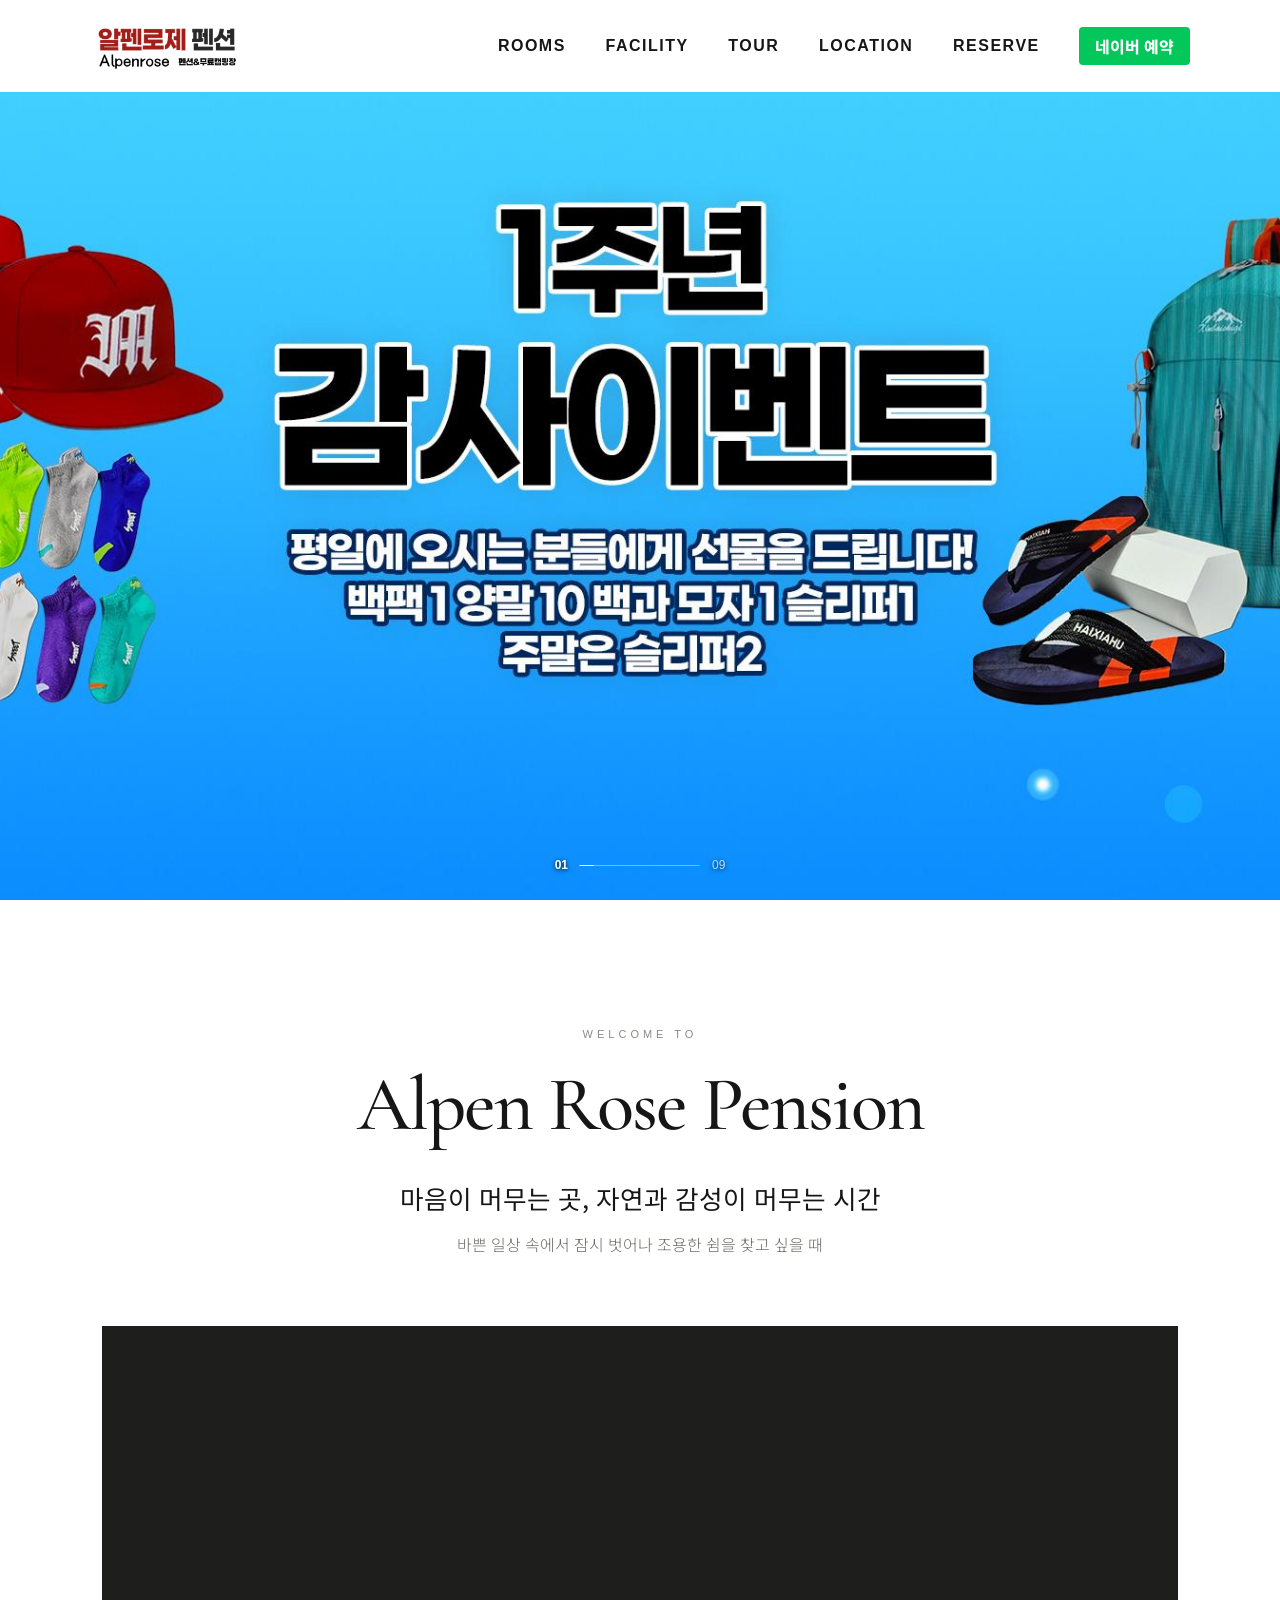
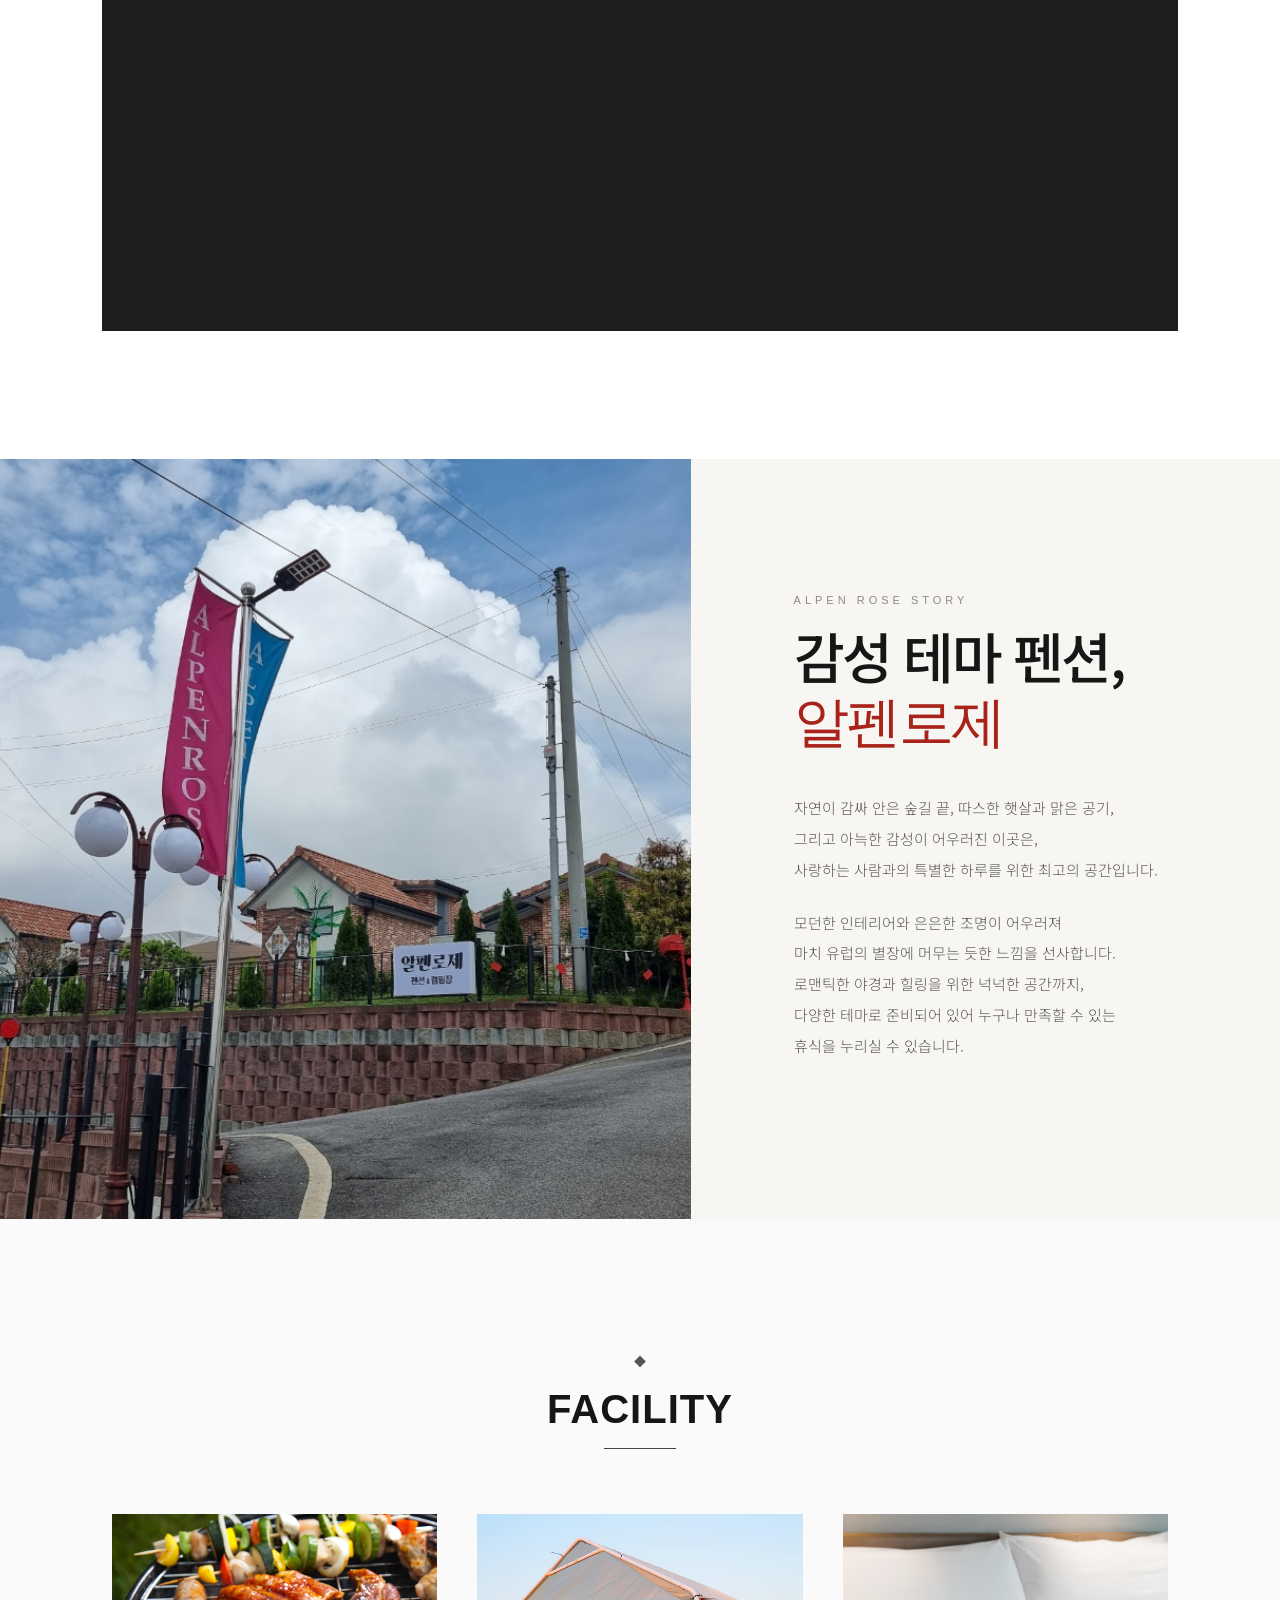
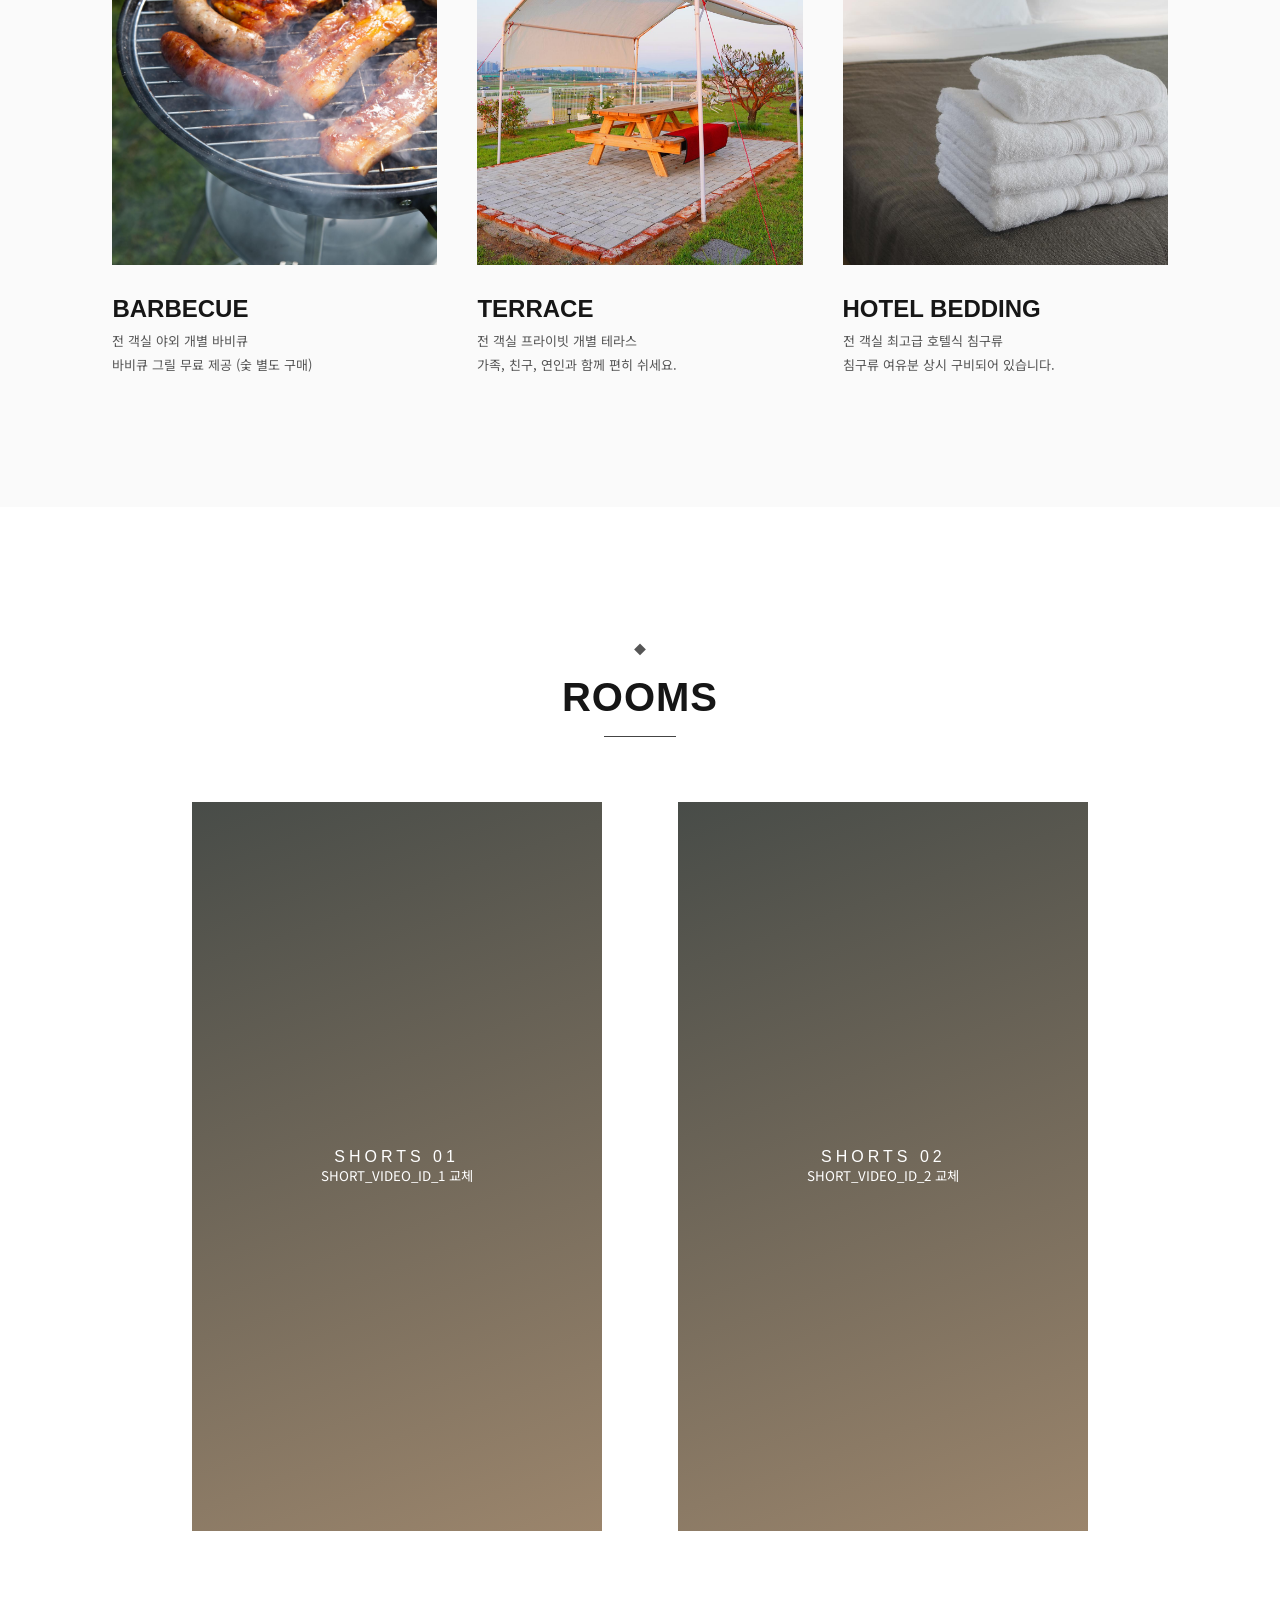
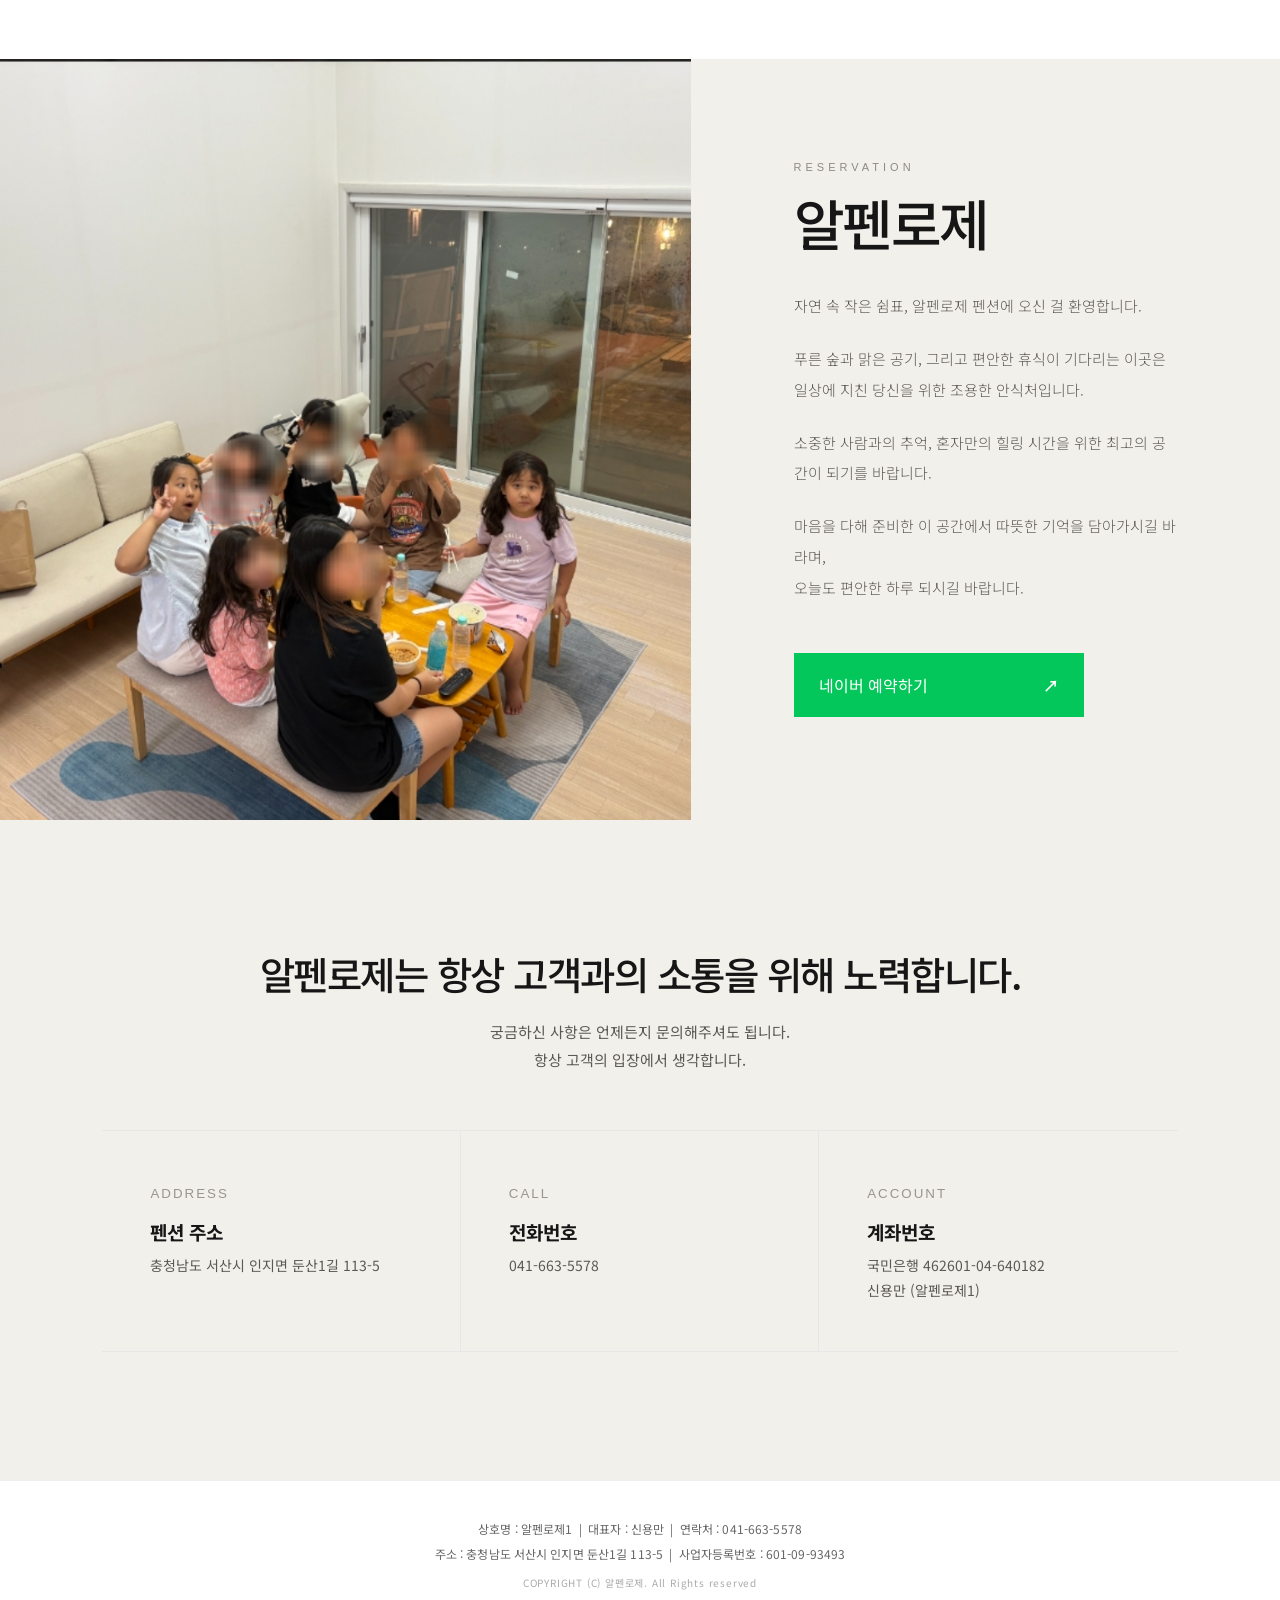
==== commit 6664cccc: "Add files via upload" ====
--- a/index.html
+++ b/index.html
@@ -103,7 +103,6 @@
     </div>
   </section>
 
-
   <!-- 3. 워드 구성: 왼쪽 10장 자동 슬라이드 + 오른쪽 소개글 -->
   <section class="split story">
     <div class="slides split-slides reveal" data-slider data-interval="3800"><img class="is-active" src="assets/images/story-01.jpg" alt="알펜로제 감성 이미지 1"><img class="" src="assets/images/story-02.jpg" alt="알펜로제 감성 이미지 2"><img class="" src="assets/images/story-03.jpg" alt="알펜로제 감성 이미지 3"><img class="" src="assets/images/story-04.jpg" alt="알펜로제 감성 이미지 4"><img class="" src="assets/images/story-05.jpg" alt="알펜로제 감성 이미지 5"><img class="" src="assets/images/story-06.jpg" alt="알펜로제 감성 이미지 6"><img class="" src="assets/images/story-07.jpg" alt="알펜로제 감성 이미지 7"><img class="" src="assets/images/story-08.jpg" alt="알펜로제 감성 이미지 8"><img class="" src="assets/images/story-09.jpg" alt="알펜로제 감성 이미지 9"></div>
@@ -167,5 +166,5 @@
     <small>COPYRIGHT (C) 알펜로제. All Rights reserved</small>
   </div>
 </footer>
-<script src="./script.js"></script>
+<script src="./script.js" defer></script>
 </body></html>
--- a/style.css
+++ b/style.css
@@ -1,3 +1,5 @@
+
+/* ===== COMMON / INDEX ===== */
 :root{--red:#a82319;--ink:#191918;--muted:#6d6b66;--paper:#f7f6f3;--line:#dedbd4;--header:102px}*{box-sizing:border-box}html{scroll-behavior:smooth}body{margin:0;color:var(--ink);font-family:"Noto Sans KR",sans-serif;background:#fff}a{color:inherit;text-decoration:none}img{display:block;width:100%}.site-header{height:var(--header);display:flex;align-items:center;justify-content:space-between;padding:0 clamp(24px,7vw,130px);background:rgba(255,255,255,.95);position:relative;z-index:50}.brand strong{font-size:29px;line-height:1;letter-spacing:-2px}.brand strong b{color:var(--red)}.brand span{display:block;font-family:Arial,sans-serif;font-size:20px;margin-top:4px}.brand span small{font-size:10px;font-weight:700}.main-nav{display:flex;gap:clamp(25px,3.1vw,61px);align-items:center;font-family:Arial,sans-serif;font-weight:700;letter-spacing:1.5px}.main-nav a{font-size:16px}.nav-book{font-family:"Noto Sans KR",sans-serif;letter-spacing:0}.menu-button{display:none;border:0;background:none}.hero{height:calc(100vh - var(--header));min-height:540px;position:relative;overflow:hidden;background:#333}.slides{position:relative;overflow:hidden}.slides>img{position:absolute;inset:0;height:100%;object-fit:cover;opacity:0;transform:scale(1.035);transition:opacity 1.35s ease,transform 6s ease}.slides>img.is-active{opacity:1;transform:scale(1)}.hero-slides{height:100%}.hero-progress{position:absolute;left:50%;bottom:28px;transform:translateX(-50%);display:flex;align-items:center;gap:12px;color:white;font-family:Arial,sans-serif;font-size:12px;text-shadow:0 1px 4px #000}.hero-progress span{width:120px;height:1px;background:rgba(255,255,255,.4)}.hero-progress span i{display:block;height:100%;width:11.11%;background:white;transition:transform .5s}.hero-progress em{font-style:normal;opacity:.7}.section{padding:clamp(90px,10vw,170px) clamp(24px,8vw,150px)}.intro{text-align:center}.kicker{font-family:Arial,sans-serif;letter-spacing:4px;font-size:11px;color:#8d8a83;margin:0 0 18px}.intro h1{font-family:"Cormorant Garamond",serif;font-size:clamp(48px,6vw,88px);font-weight:500;margin:0;letter-spacing:-2px}.intro h2{font-size:clamp(20px,2vw,30px);font-weight:400;margin:28px 0 12px}.intro>p:last-of-type{color:var(--muted);font-weight:300}.youtube-wrap{width:min(1180px,100%);aspect-ratio:16/9;margin:70px auto 0;position:relative;background:#1e1e1d;overflow:hidden}.youtube-wrap iframe{width:100%;height:100%;border:0}.video-guide{position:absolute;inset:0;display:grid;place-content:center;text-align:center;color:white;background:linear-gradient(135deg,#343b39,#7d7162);pointer-events:none}.video-guide strong{font-family:"Cormorant Garamond";font-size:40px;letter-spacing:5px}.video-guide span{font-size:12px;margin-top:12px;opacity:.75}.split{display:grid;grid-template-columns:1.08fr .92fr;min-height:760px}.split-slides{min-height:760px}.split-copy{padding:clamp(70px,8vw,145px);display:flex;flex-direction:column;justify-content:center;background:var(--paper)}.split-copy h2{font-size:clamp(38px,4.3vw,69px);line-height:1.13;letter-spacing:-2.5px;margin:0 0 38px;font-weight:500}.split-copy h2 em{font-family:"Cormorant Garamond",serif;color:var(--red);font-style:normal}.split-copy>p:not(.kicker){font-size:15px;line-height:2.05;color:#5c5954;font-weight:300;margin:0 0 22px}.reserve .split-copy{background:#f2f0eb;color:var(--ink)}.reserve .split-copy>p:not(.kicker){color:#5c5954}.book-button{margin-top:28px;border:1px solid #03C75A;background:#03C75A;color:#fff;display:flex;width:min(290px,100%);padding:19px 24px;justify-content:space-between;transition:.25s}.book-button:hover{background:#02b351;border-color:#02b351;color:#fff;transform:translateY(-2px)}.section-title{text-align:center;margin-bottom:65px}.section-title span{font-size:12px;color:#555}.section-title h2{font-family:Arial,sans-serif;font-size:40px;letter-spacing:1px;margin:16px 0}.section-title i{display:block;width:72px;height:1px;background:#444;margin:auto}.facility{background:#fafafa}.facility-grid{max-width:1280px;margin:auto;display:grid;grid-template-columns:repeat(3,1fr);gap:20px}.facility-grid article{padding:0 10px}.facility-grid img{aspect-ratio:1/1.08;object-fit:cover}.facility-grid h3{font-family:Arial,sans-serif;font-size:24px;margin:30px 0 8px}.facility-grid p,.facility-grid small{display:block;color:#555;font-size:13px;margin:5px 0}.shorts{background:#fff}.shorts-grid{display:grid;grid-template-columns:repeat(2,minmax(260px,410px));justify-content:center;gap:clamp(28px,6vw,90px)}.short{aspect-ratio:9/16;background:#222;position:relative;overflow:hidden}.short iframe{width:100%;height:100%;border:0}.short-guide{position:absolute;inset:0;display:grid;place-content:center;text-align:center;color:#fff;background:linear-gradient(160deg,#484c48,#9b856c);font-family:Arial;letter-spacing:4px;pointer-events:none}.short-guide small{letter-spacing:0;font-family:"Noto Sans KR"}.contact{background:#f2f0eb}.contact-intro{max-width:1250px;margin:0 auto 55px;text-align:center}.contact-intro h2{font-size:clamp(26px,3vw,42px);line-height:1.35;margin:0 0 18px;font-weight:500;letter-spacing:-1.5px}.contact-intro p{margin:0;color:#5b5954;font-size:15px;line-height:1.9}.contact-grid{max-width:1250px;margin:auto;display:grid;grid-template-columns:repeat(3,1fr);border-top:1px solid var(--line);border-bottom:1px solid var(--line)}.contact-grid>*{padding:48px;border-right:1px solid var(--line)}.contact-grid>*:last-child{border-right:0}.contact-grid small{font-family:Arial;letter-spacing:2px;color:#98958d}.contact-grid h3{font-size:19px;margin:15px 0 8px}.contact-grid p{font-size:14px;line-height:1.8;color:#5b5954;margin:0}footer{padding:55px clamp(24px,8vw,150px);display:flex;justify-content:space-between;align-items:flex-end;background:#161715;color:#aaa;font-size:12px;line-height:1.8}.footer-brand{font-family:"Cormorant Garamond";font-size:34px;color:#fff;letter-spacing:3px}.reveal{opacity:0;transform:translateY(24px);transition:.8s}.reveal.visible{opacity:1;transform:none}@media(max-width:900px){:root{--header:72px}.site-header{padding:0 20px}.brand strong{font-size:22px}.brand span{font-size:14px}.menu-button{display:block;width:38px;height:38px;position:relative}.menu-button i{position:absolute;left:7px;width:24px;height:1px;background:#111}.menu-button i:first-child{top:14px}.menu-button i:last-child{top:23px}.main-nav{position:fixed;inset:72px 0 auto 0;background:#fff;display:flex;flex-direction:column;gap:0;padding:18px 24px 30px;transform:translateY(-130%);transition:.35s;box-shadow:0 12px 25px rgba(0,0,0,.08)}.main-nav.open{transform:none}.main-nav a{width:100%;padding:15px;border-bottom:1px solid #eee}.hero{min-height:520px}.split{grid-template-columns:1fr;min-height:0}.split-slides{min-height:65vw}.split-copy{padding:75px 24px}.story .split-copy,.reserve .split-copy{order:2}.facility-grid{grid-template-columns:1fr;gap:60px;max-width:520px}.shorts-grid{gap:14px}.contact-grid{grid-template-columns:1fr}.contact-grid>*{border-right:0;border-bottom:1px solid var(--line);padding:32px 15px}.contact-grid>*:last-child{border-bottom:0}footer{display:block}.footer-brand{display:block;margin-bottom:20px}}@media(max-width:560px){.section{padding:75px 20px}.contact-intro{margin-bottom:38px}.contact-intro h2{font-size:26px}.contact-intro p{font-size:14px}.intro h1{font-size:45px}.intro h2{font-size:18px;line-height:1.6}.youtube-wrap{margin-top:45px}.split-slides{min-height:92vw}.split-copy h2{font-size:38px}.split-copy>p:not(.kicker){font-size:14px;line-height:1.9}.section-title{margin-bottom:42px}.section-title h2{font-size:31px}.shorts-grid{grid-template-columns:1fr 1fr}.short-guide{font-size:12px;letter-spacing:2px}.hero-progress span{width:80px}footer{padding:45px 20px}}
 /* 공통 푸터 */
 .common-footer {
@@ -147,3 +149,501 @@
   color:#fff !important;
   font-weight:800 !important;
 }
+
+
+/* ===== ROOMS ===== */
+.rooms-page{margin:0;background:#fff;color:#111}
+.rooms-hero{height:295px;overflow:hidden;background:#eee}
+.rooms-hero img{width:100%;height:100%;object-fit:cover;object-position:center;display:block}
+.room-tabs-wrap{padding:70px 20px 58px;background:#fff}
+.room-tabs{width:min(100%,1000px);margin:0 auto;display:grid;grid-template-columns:repeat(5,1fr);gap:10px}
+.room-tab{min-height:44px;border:1px solid #d30b06;background:#fff;color:#c40000;font-size:14px;cursor:pointer;transition:.25s ease}
+.room-tab:hover,.room-tab.is-active{background:#c90000;color:#fff}
+.room-detail{padding:10px 20px 110px;background:#fff}
+.room-heading{text-align:center;margin-bottom:35px}
+.room-home-icon{color:#b51818;font-size:54px;line-height:1;margin-bottom:22px;font-weight:300}
+.room-heading h1{margin:0 0 10px;color:#b51d1d;font-size:36px;letter-spacing:-.04em}
+.room-heading p{margin:0;color:#9aa0a7;font-size:15px}
+.room-gallery{width:min(100%,960px);height:620px;margin:0 auto 50px;position:relative}
+.room-slider-group{position:absolute;inset:0;opacity:0;visibility:hidden;transition:opacity .35s ease}
+.room-slider-group.is-active{opacity:1;visibility:visible}
+.room-slides,.room-slide{position:absolute;inset:0}
+.room-slide{opacity:0;transition:opacity .55s ease;pointer-events:none}
+.room-slide.is-active{opacity:1;pointer-events:auto}
+.room-slide img{width:100%;height:100%;object-fit:cover;display:block}
+.room-arrow{position:absolute;top:50%;transform:translateY(-50%);z-index:4;width:46px;height:70px;border:0;background:rgba(0,0,0,.22);color:#fff;font-size:48px;line-height:1;cursor:pointer}
+.room-prev{left:0}.room-next{right:0}
+.room-dots{position:absolute;left:50%;bottom:27px;transform:translateX(-50%);display:flex;gap:13px;z-index:4}
+.room-dot{width:10px;height:10px;border:2px solid #fff;background:transparent;padding:0;cursor:pointer}
+.room-dot.is-active{background:#fff}
+.room-info-wrap{width:min(100%,960px);margin:0 auto}
+.room-info-table{width:100%;border-collapse:collapse;text-align:center;font-size:14px}
+.room-info-table th,.room-info-table td{border:1px solid #91c2c5;padding:14px 12px}
+.room-info-table th{width:170px;background:#c60000;color:#fff;font-weight:700}
+.room-info-table td{background:#fff}
+.room-info-table tr:nth-child(3) td{background:#edf8f8}
+.room-extra{margin:12px 0 55px;font-size:13px}
+.room-amenities h2{margin:0 0 28px;font-size:28px;font-weight:500}
+.room-amenities p{margin:0 0 8px;font-size:16px;line-height:1.8}
+.room-amenities strong{font-size:22px;line-height:1.6}
+.room-reserve-btn{display:block;width:190px;margin:55px auto 0;padding:15px 20px;background:#c90000;color:#fff;text-align:center;text-decoration:none;font-weight:700}
+@media(max-width:900px){
+  .room-tabs{grid-template-columns:repeat(2,1fr)}
+  .room-tab:last-child{grid-column:1/-1}
+  .room-gallery{height:58vw;min-height:420px}
+  .room-info-table{font-size:12px}
+  .room-info-table th{width:115px}
+}
+@media(max-width:640px){
+  .rooms-hero{height:220px}
+  .room-tabs-wrap{padding:42px 14px 40px}
+  .room-tabs{grid-template-columns:1fr;gap:8px}
+  .room-tab:last-child{grid-column:auto}
+  .room-detail{padding:0 14px 80px}
+  .room-home-icon{font-size:44px;margin-bottom:16px}
+  .room-heading h1{font-size:27px}
+  .room-heading p{font-size:13px;line-height:1.6}
+  .room-gallery{height:64vw;min-height:280px;margin-bottom:35px}
+  .room-arrow{width:38px;height:58px;font-size:40px}
+  .room-dots{bottom:16px;gap:8px;max-width:85%;flex-wrap:wrap;justify-content:center}
+  .room-dot{width:8px;height:8px}
+  .room-info-wrap{overflow-x:auto}
+  .room-info-table{min-width:680px}
+  .room-extra{margin-bottom:40px}
+  .room-amenities h2{font-size:24px}
+  .room-amenities p{font-size:14px}
+  .room-amenities strong{font-size:18px}
+}
+
+
+/* ===== FACILITY ===== */
+:root{--facility-header:80px}
+html{scroll-snap-type:y proximity}
+body.facility-page{background:#111;overflow-x:hidden}
+.facility-page .facility-header{position:fixed;top:0;left:0;width:100%;height:var(--facility-header);z-index:100;padding:0 clamp(24px,7vw,130px);transition:background-color .45s ease,color .45s ease,box-shadow .45s ease}
+.facility-page .facility-header.is-overlay{background:linear-gradient(to bottom,rgba(0,0,0,.4),transparent);color:#fff;box-shadow:none}
+.facility-page .facility-header.is-overlay .brand strong b{color:#d54437}
+.facility-page .facility-header.is-overlay .menu-button i{background:#fff}
+.facility-page .facility-header.is-solid{background:rgba(255,255,255,.97);color:#111;box-shadow:0 1px 0 rgba(0,0,0,.06)}
+.facility-page .main-nav a.active{color:#b72019}
+.facility-stack{position:relative}
+.facility-panel{position:sticky;top:0;height:100vh;min-height:650px;display:grid;place-items:center;overflow:hidden;background-image:var(--panel-image);background-position:center;background-size:cover;z-index:var(--panel-index);scroll-snap-align:start;isolation:isolate}
+.facility-panel::before{content:"";position:absolute;inset:0;background-image:var(--panel-image);background-size:cover;background-position:center;transform:scale(1.035);transition:transform 1.8s cubic-bezier(.2,.75,.25,1);z-index:-2}
+.facility-panel.is-current::before{transform:scale(1)}
+.facility-shade{position:absolute;inset:0;background:linear-gradient(180deg,rgba(0,0,0,.12),rgba(0,0,0,.2) 48%,rgba(0,0,0,.38));z-index:-1}
+.facility-copy{width:min(900px,calc(100% - 48px));padding-top:40px;text-align:center;color:#fff;text-shadow:0 2px 12px rgba(0,0,0,.42);opacity:0;transform:translateY(42px);transition:opacity 1s ease .22s,transform 1s cubic-bezier(.22,.8,.25,1) .22s}
+.facility-panel.is-current .facility-copy{opacity:1;transform:translateY(0)}
+.facility-script{font-family:"Allura",cursive;font-size:clamp(68px,8vw,116px);font-weight:400;line-height:.9;margin:0 0 42px;letter-spacing:1px}
+.facility-description{font-size:clamp(14px,1.15vw,18px);line-height:1.9;font-weight:300;letter-spacing:.01em}
+.facility-description p{margin:2px 0}
+.facility-line{display:block;width:230px;max-width:45vw;height:1px;background:rgba(255,255,255,.72);margin:28px auto 30px}
+.facility-time{display:flex;flex-direction:column;align-items:center;gap:13px;font-family:Arial,sans-serif;font-size:16px;letter-spacing:1px}
+.facility-time p{margin:0}
+.clock-icon{width:29px;height:29px;border:2px solid #fff;border-radius:50%;position:relative}
+.clock-icon::before{content:"";position:absolute;width:2px;height:8px;background:#fff;left:50%;top:5px;transform:translateX(-50%);border-radius:2px}
+.clock-icon::after{content:"";position:absolute;width:7px;height:2px;background:#fff;left:50%;top:50%;transform:rotate(35deg);transform-origin:left center;border-radius:2px}
+.scroll-cue{position:absolute;bottom:20px;left:50%;transform:translateX(-50%);display:flex;flex-direction:column;align-items:center;gap:6px;color:#fff;opacity:.75;font-family:Arial,sans-serif;letter-spacing:2px;font-size:9px}
+.scroll-cue span{width:1px;height:28px;background:#fff;animation:scrollPulse 1.8s infinite}
+@keyframes scrollPulse{0%{transform:scaleY(0);transform-origin:top}45%{transform:scaleY(1);transform-origin:top}55%{transform:scaleY(1);transform-origin:bottom}100%{transform:scaleY(0);transform-origin:bottom}}
+@media(max-width:900px){:root{--facility-header:72px}.facility-page .facility-header{height:72px}.facility-page .facility-header.is-overlay .main-nav{color:#111}.facility-panel{min-height:580px}.facility-script{margin-bottom:30px}.facility-description{line-height:1.75}.facility-line{margin:22px auto 24px}}
+@media(max-width:560px){html{scroll-snap-type:none}.facility-panel{height:100svh;min-height:620px;background-position:center}.facility-copy{width:calc(100% - 34px);padding-top:60px}.facility-script{font-size:68px}.facility-description{font-size:13px;line-height:1.75}.facility-line{width:150px}.facility-time{font-size:13px}.scroll-cue{bottom:14px}}
+@media(prefers-reduced-motion:reduce){.facility-copy,.facility-panel::before{transition:none}.scroll-cue span{animation:none}}
+
+/* 각 패널 활성화 시 제목·설명·시간이 순서대로 페이드업 */
+.facility-copy > *{
+  opacity:0;
+  transform:translateY(24px);
+  transition:opacity .75s ease,transform .85s cubic-bezier(.22,.8,.25,1);
+}
+.facility-panel.is-current .facility-copy > *{
+  opacity:1;
+  transform:translateY(0);
+}
+.facility-panel.is-current .facility-script{transition-delay:.12s}
+.facility-panel.is-current .facility-description{transition-delay:.25s}
+.facility-panel.is-current .facility-line{transition-delay:.36s}
+.facility-panel.is-current .facility-time{transition-delay:.46s}
+.facility-panel:not(.is-current) .facility-copy{pointer-events:none}
+
+/* FACILITY 페이지 헤더 위치 통일 */
+.facility-page header,
+body.facility-page > header,
+.facility-page .site-header,
+.facility-page .main-header {
+  top: 0 !important;
+  transform: none !important;
+  margin-top: 0 !important;
+  padding-top: 0 !important;
+  min-height: var(--header-height) !important;
+  height: var(--header-height) !important;
+}
+.facility-page main {
+  margin-top: 0 !important;
+}
+
+
+/* ===== TOUR ===== */
+.tour-page{margin:0;background:#fff;color:#111}
+.tour-page main{overflow:hidden}
+.tour-hero{position:relative;height:clamp(430px,55vw,610px);overflow:hidden;background:#8eb6dd}
+.tour-hero img{width:100%;height:100%;object-fit:cover;object-position:center;display:block;filter:saturate(.86) brightness(1.06)}
+.tour-hero-overlay{position:absolute;inset:0;background:linear-gradient(180deg,rgba(64,112,160,.1),rgba(61,103,142,.18))}
+.tour-hero-copy{position:absolute;left:max(7vw,70px);bottom:25%;color:#fff;z-index:2}
+.tour-hero-copy h1{margin:0 0 10px;font-family:Georgia,"Times New Roman",serif;font-size:clamp(34px,3vw,54px);font-weight:700;letter-spacing:.01em}
+.tour-hero-copy p{margin:0;font-size:clamp(18px,1.55vw,26px);font-weight:600}
+.tour-place{padding:105px 0;background:#fff}
+.tour-place-inner{width:min(100%,1500px);margin:0 auto;display:grid;grid-template-columns:minmax(330px,.78fr) minmax(0,1.65fr);align-items:center;gap:70px;padding:0 50px;box-sizing:border-box}
+.tour-place-reverse .tour-place-inner{grid-template-columns:minmax(0,1.65fr) minmax(330px,.78fr)}
+.tour-place-reverse .tour-info{order:2}
+.tour-place-reverse .tour-slider{order:1}
+.tour-info{text-align:center;padding:20px 12px}
+.tour-number{display:block;margin-bottom:10px;font-size:34px;font-weight:700}
+.tour-info h2{margin:0 0 62px;font-size:38px;letter-spacing:-.04em}
+.tour-address{margin:0 0 32px;font-size:18px;line-height:1.7;word-break:keep-all}
+.tour-desc p{margin:0 0 24px;font-size:16px;line-height:1.85;word-break:keep-all}
+.tour-slider{position:relative;height:clamp(420px,39vw,610px);overflow:hidden;background:#eee}
+.tour-slides,.tour-slide{position:absolute;inset:0}
+.tour-slide{opacity:0;transform:scale(1.02);transition:opacity .7s ease,transform 1.2s ease;pointer-events:none}
+.tour-slide.is-active{opacity:1;transform:scale(1);pointer-events:auto}
+.tour-slide img{width:100%;height:100%;object-fit:cover;display:block}
+.tour-arrow{position:absolute;top:50%;transform:translateY(-50%);z-index:3;border:0;background:transparent;color:rgba(255,255,255,.82);font-size:62px;line-height:1;cursor:pointer;padding:10px 18px;text-shadow:0 2px 10px rgba(0,0,0,.4)}
+.tour-prev{left:6px}.tour-next{right:6px}
+.tour-dots{position:absolute;left:50%;bottom:30px;transform:translateX(-50%);display:flex;gap:12px;z-index:3}
+.tour-dot{width:11px;height:11px;border-radius:50%;border:2px solid #fff;background:transparent;padding:0;cursor:pointer;box-shadow:0 1px 5px rgba(0,0,0,.22)}
+.tour-dot.is-active{background:#fff}
+@media(max-width:1000px){
+  .tour-place{padding:75px 0}
+  .tour-place-inner,.tour-place-reverse .tour-place-inner{grid-template-columns:1fr;gap:42px;padding:0 24px}
+  .tour-place-reverse .tour-info,.tour-place-reverse .tour-slider{order:initial}
+  .tour-info h2{margin-bottom:35px;font-size:34px}
+  .tour-slider{height:58vw;min-height:380px}
+}
+@media(max-width:640px){
+  .tour-hero{height:430px}
+  .tour-hero-copy{left:28px;bottom:20%}
+  .tour-place{padding:62px 0}
+  .tour-place-inner,.tour-place-reverse .tour-place-inner{padding:0 16px}
+  .tour-info{padding:0 8px}
+  .tour-number{font-size:28px}
+  .tour-info h2{font-size:29px;margin-bottom:28px}
+  .tour-address{font-size:15px;margin-bottom:24px}
+  .tour-desc p{font-size:14px;line-height:1.75}
+  .tour-slider{height:66vw;min-height:300px}
+  .tour-arrow{font-size:48px;padding:8px 10px}
+  .tour-dots{bottom:18px;gap:9px}
+  .tour-dot{width:9px;height:9px}
+}
+
+
+/* ===== LOCATION ===== */
+.location-page {
+  margin: 0;
+  background: #fff;
+}
+.location-page main {
+  overflow: hidden;
+}
+.location-hero {
+  position: relative;
+  height: clamp(410px, 58vw, 630px);
+  margin-top: 0;
+  overflow: hidden;
+  background: #222;
+}
+.location-hero img {
+  width: 100%;
+  height: 100%;
+  object-fit: cover;
+  object-position: center;
+  display: block;
+  transform: scale(1.02);
+}
+.location-hero-overlay {
+  position: absolute;
+  inset: 0;
+  background: linear-gradient(180deg, rgba(0,0,0,.16), rgba(0,0,0,.28));
+}
+.location-hero-copy {
+  position: absolute;
+  left: 50%;
+  top: 53%;
+  transform: translate(-50%, -50%);
+  width: min(92%, 720px);
+  text-align: center;
+  color: #fff;
+  z-index: 2;
+}
+.location-hero-copy span {
+  display: block;
+  margin-bottom: 30px;
+  font-family: Georgia, "Times New Roman", serif;
+  font-size: clamp(28px, 3.4vw, 54px);
+  font-style: italic;
+  font-weight: 400;
+  letter-spacing: .02em;
+  text-shadow: 0 2px 16px rgba(0,0,0,.25);
+}
+.location-hero-copy i {
+  display: block;
+  width: min(410px, 72%);
+  height: 1px;
+  margin: 0 auto 24px;
+  background: rgba(255,255,255,.75);
+}
+.location-hero-copy h1 {
+  margin: 0;
+  font-size: clamp(34px, 4vw, 60px);
+  font-weight: 600;
+  letter-spacing: .08em;
+}
+.location-guide {
+  padding: 130px 24px 90px;
+  background: #fff;
+}
+.location-inner {
+  width: min(100%, 1120px);
+  margin: 0 auto;
+}
+.location-title {
+  width: 230px;
+  margin: 0 auto 65px;
+  text-align: center;
+}
+.location-title span {
+  display: block;
+  height: 1px;
+  background: #222;
+}
+.location-title h2 {
+  margin: 19px 0;
+  font-size: 34px;
+  font-weight: 700;
+  letter-spacing: -.04em;
+}
+.transport-grid {
+  display: grid;
+  grid-template-columns: repeat(2, minmax(0,1fr));
+  border-bottom: 1px solid #e6e6e6;
+}
+.transport-card {
+  padding: 0 56px 62px;
+  text-align: center;
+}
+.transport-card + .transport-card {
+  border-left: 1px solid #ececec;
+}
+.transport-card h3 {
+  margin: 0 0 12px;
+  font-size: 30px;
+  font-weight: 700;
+}
+.transport-card strong {
+  display: inline-block;
+  font-size: 14px;
+  letter-spacing: .08em;
+}
+.transport-divider {
+  width: 136px;
+  height: 1px;
+  margin: 16px auto 46px;
+  background: #222;
+}
+.transport-card p {
+  margin: 0 0 26px;
+  color: #222;
+  font-size: 17px;
+  line-height: 1.9;
+  word-break: keep-all;
+}
+.location-map-section {
+  padding: 40px 24px 120px;
+  background: #fff;
+}
+.location-map-wrap {
+  width: min(100%, 1080px);
+  height: 590px;
+  margin: 0 auto;
+  overflow: hidden;
+  background: #f2f2f2;
+}
+.location-map-wrap iframe {
+  width: 100%;
+  height: 100%;
+  border: 0;
+  display: block;
+}
+.location-address {
+  width: min(100%, 1080px);
+  margin: 22px auto 0;
+  display: flex;
+  justify-content: space-between;
+  gap: 20px;
+  font-size: 14px;
+  color: #555;
+}
+.location-address strong {
+  color: #111;
+}
+@media (max-width: 900px) {
+  .location-guide {
+    padding: 90px 20px 60px;
+  }
+  .transport-grid {
+    grid-template-columns: 1fr;
+  }
+  .transport-card {
+    padding: 0 12px 58px;
+  }
+  .transport-card + .transport-card {
+    padding-top: 58px;
+    border-left: 0;
+    border-top: 1px solid #ececec;
+  }
+  .location-map-wrap {
+    height: 470px;
+  }
+}
+@media (max-width: 640px) {
+  .location-hero {
+    height: 440px;
+  }
+  .location-hero-copy span {
+    margin-bottom: 22px;
+    font-size: 27px;
+  }
+  .location-hero-copy h1 {
+    font-size: 37px;
+  }
+  .location-guide {
+    padding-top: 74px;
+  }
+  .location-title {
+    width: 190px;
+    margin-bottom: 50px;
+  }
+  .location-title h2 {
+    font-size: 29px;
+  }
+  .transport-card h3 {
+    font-size: 25px;
+  }
+  .transport-card p {
+    font-size: 15px;
+    line-height: 1.8;
+  }
+  .location-map-section {
+    padding: 20px 16px 80px;
+  }
+  .location-map-wrap {
+    height: 390px;
+  }
+  .location-address {
+    flex-direction: column;
+    gap: 6px;
+    font-size: 12px;
+    line-height: 1.6;
+  }
+}
+
+
+/* ===== RESERVE ===== */
+:root{--reserve-red:#9e2f25;--table-red:#c40000;--line:#e7e7e7;--ink:#161616;--soft:#eef7f8}
+.reserve-page{background:#fff;color:var(--ink);font-family:'Noto Sans KR',sans-serif}
+.reserve-header{position:sticky;top:0;background:#fff;color:#111;box-shadow:0 1px 0 rgba(0,0,0,.05);z-index:100}
+.reserve-header .main-nav a{color:#111}
+.reserve-header .main-nav a.active{color:#b51e1e}
+.reserve-hero{height:420px;overflow:hidden;background:#eee}
+.reserve-hero img{width:100%;height:100%;object-fit:cover;display:block}
+.price-section{padding:44px 0 52px}
+.reserve-title{text-align:center;margin-bottom:100px}
+.reserve-title h1{margin:20px 0 0;color:var(--reserve-red);font-size:38px;letter-spacing:-.04em}
+.calendar-icon{display:inline-block;width:47px;height:47px;border:4px solid #bd2020;border-radius:4px;position:relative}
+.calendar-icon:before,.calendar-icon:after{content:"";position:absolute;top:-10px;width:4px;height:14px;background:#bd2020;border-radius:3px}.calendar-icon:before{left:10px}.calendar-icon:after{right:10px}
+.calendar-icon{background-image:radial-gradient(circle,#bd2020 3px,transparent 4px);background-size:13px 13px;background-position:5px 10px}
+.reserve-container{width:min(1090px,calc(100% - 40px));margin:0 auto}
+.reserve-container>h2,.policy-block h2{font-size:25px;margin:0 0 34px;letter-spacing:-.03em}
+.table-scroll{overflow-x:auto;-webkit-overflow-scrolling:touch}
+.price-table{width:100%;border-collapse:collapse;table-layout:fixed;min-width:760px;font-size:14px;text-align:center}
+.price-table th,.price-table td{height:42px;border:1px solid #69a7ad;padding:7px 9px;font-weight:400}
+.price-table .group-head th{background:var(--table-red);border-color:var(--table-red);color:#fff;font-weight:500}
+.price-table thead tr:nth-child(2) th,.price-table tbody td{background:#eff8f9}
+.price-notes{margin-top:14px;font-size:14px;line-height:1.7;color:#333}
+.price-notes p{margin:0}
+.policy-section{padding-bottom:70px}
+.policy-wrap{border-top:1px dashed #ddd}
+.policy-block{padding:66px 10px 64px;border-bottom:1px dashed #ddd}
+.policy-block:last-child{border-bottom:0}
+.policy-block ul{list-style:none;padding:0;margin:0;font-size:14px;line-height:1.95;color:#454545}
+.policy-block li:before{content:"- ";color:#777}
+.policy-block a{color:inherit;text-decoration:none}
+.reserve-footer{text-align:center;padding:28px 20px 34px;color:#777;font-size:12px;line-height:1.7;background:#fff}
+.reserve-footer p{margin:0}.reserve-footer small{display:block;margin-top:5px;letter-spacing:.04em}
+@media(max-width:900px){.reserve-hero{height:320px}.reserve-title{margin-bottom:65px}.price-section{padding-top:34px}.reserve-container{width:min(100% - 28px,1090px)}.policy-block{padding:50px 4px}}
+@media(max-width:640px){.reserve-hero{height:235px}.reserve-title h1{font-size:30px}.reserve-title{margin-bottom:48px}.reserve-container>h2,.policy-block h2{font-size:22px;margin-bottom:24px}.price-table{font-size:12px;min-width:690px}.price-table th,.price-table td{padding:6px 5px}.price-notes,.policy-block ul{font-size:13px}.policy-block{padding:42px 0}.reserve-footer{font-size:10px}.reserve-footer p{word-break:keep-all}}
+
+/* ===== FINAL RESPONSIVE OVERRIDES ===== */
+:root{--header:92px;--header-height:92px;--mobile-header:72px}
+html{width:100%;max-width:100%;overflow-x:hidden;scroll-padding-top:var(--header-height)}
+body{width:100%;max-width:100%;min-width:0;overflow-x:hidden}
+body.nav-open{overflow:hidden}
+main,section,header,footer,div{min-width:0}
+img,video,iframe{max-width:100%}
+.site-header{width:100%;height:var(--header-height);min-height:var(--header-height);box-sizing:border-box}
+.site-header .brand{display:inline-flex;align-items:center;flex:0 0 auto;min-width:0}
+.site-header .brand img{display:block;width:auto;height:auto;max-width:205px;max-height:58px;object-fit:contain}
+.main-nav{min-width:0}
+.main-nav a{white-space:nowrap}
+.menu-button{z-index:1002}
+.hero{height:calc(100svh - var(--header-height))}
+.room-gallery,.tour-slider,.location-map-wrap,.reserve-container{max-width:100%}
+.table-scroll{width:100%;overflow-x:auto;-webkit-overflow-scrolling:touch;overscroll-behavior-inline:contain}
+@media(max-width:900px){
+ :root{--header:var(--mobile-header);--header-height:var(--mobile-header)}
+ html{scroll-padding-top:var(--mobile-header)}
+ body.nav-open{overflow:hidden}
+ .site-header{position:relative;width:100%;height:var(--mobile-header);min-height:var(--mobile-header);padding:0 18px}
+ .site-header .brand img{max-width:154px;max-height:46px}
+ .menu-button{display:block;position:relative;width:42px;height:42px;margin:0;padding:0;border:0;background:transparent;cursor:pointer}
+ .menu-button i{position:absolute;left:9px;width:24px;height:1px;background:currentColor;transition:.25s}
+ .menu-button i:first-child{top:16px}.menu-button i:last-child{top:25px}
+ .menu-button[aria-expanded="true"] i:first-child{top:21px;transform:rotate(45deg)}
+ .menu-button[aria-expanded="true"] i:last-child{top:21px;transform:rotate(-45deg)}
+ .main-nav{position:fixed;top:var(--mobile-header);left:0;right:0;z-index:1001;width:100%;max-height:calc(100svh - var(--mobile-header));padding:12px 20px 24px;display:flex;flex-direction:column;align-items:stretch;gap:0;overflow-y:auto;background:#fff;box-shadow:0 16px 30px rgba(0,0,0,.1);opacity:0;visibility:hidden;pointer-events:none;transform:translateY(-16px);transition:opacity .25s,visibility .25s,transform .25s}
+ .main-nav.open{opacity:1;visibility:visible;pointer-events:auto;transform:none}
+ .main-nav a{width:100%;min-height:50px;padding:15px 4px;display:flex;align-items:center;border-bottom:1px solid #eceae5;font-size:14px}
+ .main-nav .naver-booking-link,.main-nav .nav-book{width:100%;min-height:46px;margin-top:14px;padding:0 16px;border-bottom:0}
+ .hero{height:calc(100svh - var(--mobile-header));min-height:500px}
+ .section{padding-left:24px;padding-right:24px}
+ .split{grid-template-columns:minmax(0,1fr)}
+ .split-slides{width:100%;min-height:65vw}
+ .split-copy{width:100%;padding:68px 24px}
+ .facility-grid,.contact-grid{grid-template-columns:minmax(0,1fr)}
+ .contact-grid>*{border-right:0;border-bottom:1px solid var(--line)}
+ .room-tabs-wrap{padding:50px 0 42px;overflow:hidden}
+ .room-tabs{width:100%;padding:0 20px 8px;display:flex;gap:8px;overflow-x:auto;scroll-snap-type:x proximity;scrollbar-width:none;-webkit-overflow-scrolling:touch}
+ .room-tabs::-webkit-scrollbar{display:none}
+ .room-tab{flex:0 0 auto;min-width:105px;padding:0 14px;scroll-snap-align:start;white-space:nowrap}
+ .room-detail{padding:8px 18px 80px}
+ .room-gallery{width:100%;height:auto;aspect-ratio:4/3;margin-bottom:38px}
+ .room-info-wrap{width:100%;overflow-x:auto}.room-info-table{min-width:680px}
+ .facility-panel{min-height:calc(100svh - var(--mobile-header))}
+ .tour-place-inner,.tour-place-reverse .tour-place-inner{width:100%;padding:0 22px;grid-template-columns:minmax(0,1fr);gap:38px}
+ .tour-place-reverse .tour-info,.tour-place-reverse .tour-slider{order:initial}
+ .tour-slider{width:100%;height:auto;min-height:0;aspect-ratio:4/3}
+ .transport-grid{grid-template-columns:minmax(0,1fr)}
+ .transport-card+.transport-card{border-left:0;border-top:1px solid #ececec}
+ .location-map-wrap{height:min(62vw,470px);min-height:360px}
+ .reserve-container{width:calc(100% - 32px)}
+}
+@media(max-width:640px){
+ .site-header{padding:0 14px}.site-header .brand img{max-width:142px;max-height:42px}
+ .section{padding:72px 18px}.hero{min-height:470px}.split-slides{min-height:90vw}.split-copy{padding:58px 20px}
+ .shorts-grid{grid-template-columns:repeat(2,minmax(0,1fr));gap:12px}
+ .rooms-hero{height:220px}.room-tab{min-width:98px;min-height:42px;font-size:13px}.room-detail{padding-left:14px;padding-right:14px}.room-gallery{aspect-ratio:1/1}
+ .facility-panel{min-height:680px}
+ .tour-hero,.location-hero{height:400px}.tour-place{padding:58px 0}.tour-place-inner,.tour-place-reverse .tour-place-inner{padding:0 14px}.tour-slider{aspect-ratio:1/1}
+ .location-guide{padding:68px 16px 54px}.location-map-section{padding:18px 14px 70px}.location-map-wrap{height:340px;min-height:0}.location-address{flex-direction:column;gap:7px}
+ .reserve-hero{height:220px}.reserve-container{width:calc(100% - 24px)}.price-table{min-width:690px}
+}
+@media(max-width:380px){.site-header .brand img{max-width:128px}.section{padding-left:14px;padding-right:14px}.shorts-grid{grid-template-columns:minmax(0,1fr)}.room-tab{min-width:92px}}
+@media(prefers-reduced-motion:reduce){html{scroll-behavior:auto}*,*::before,*::after{animation-duration:.01ms!important;animation-iteration-count:1!important;scroll-behavior:auto!important;transition-duration:.01ms!important}.reveal{opacity:1;transform:none}}
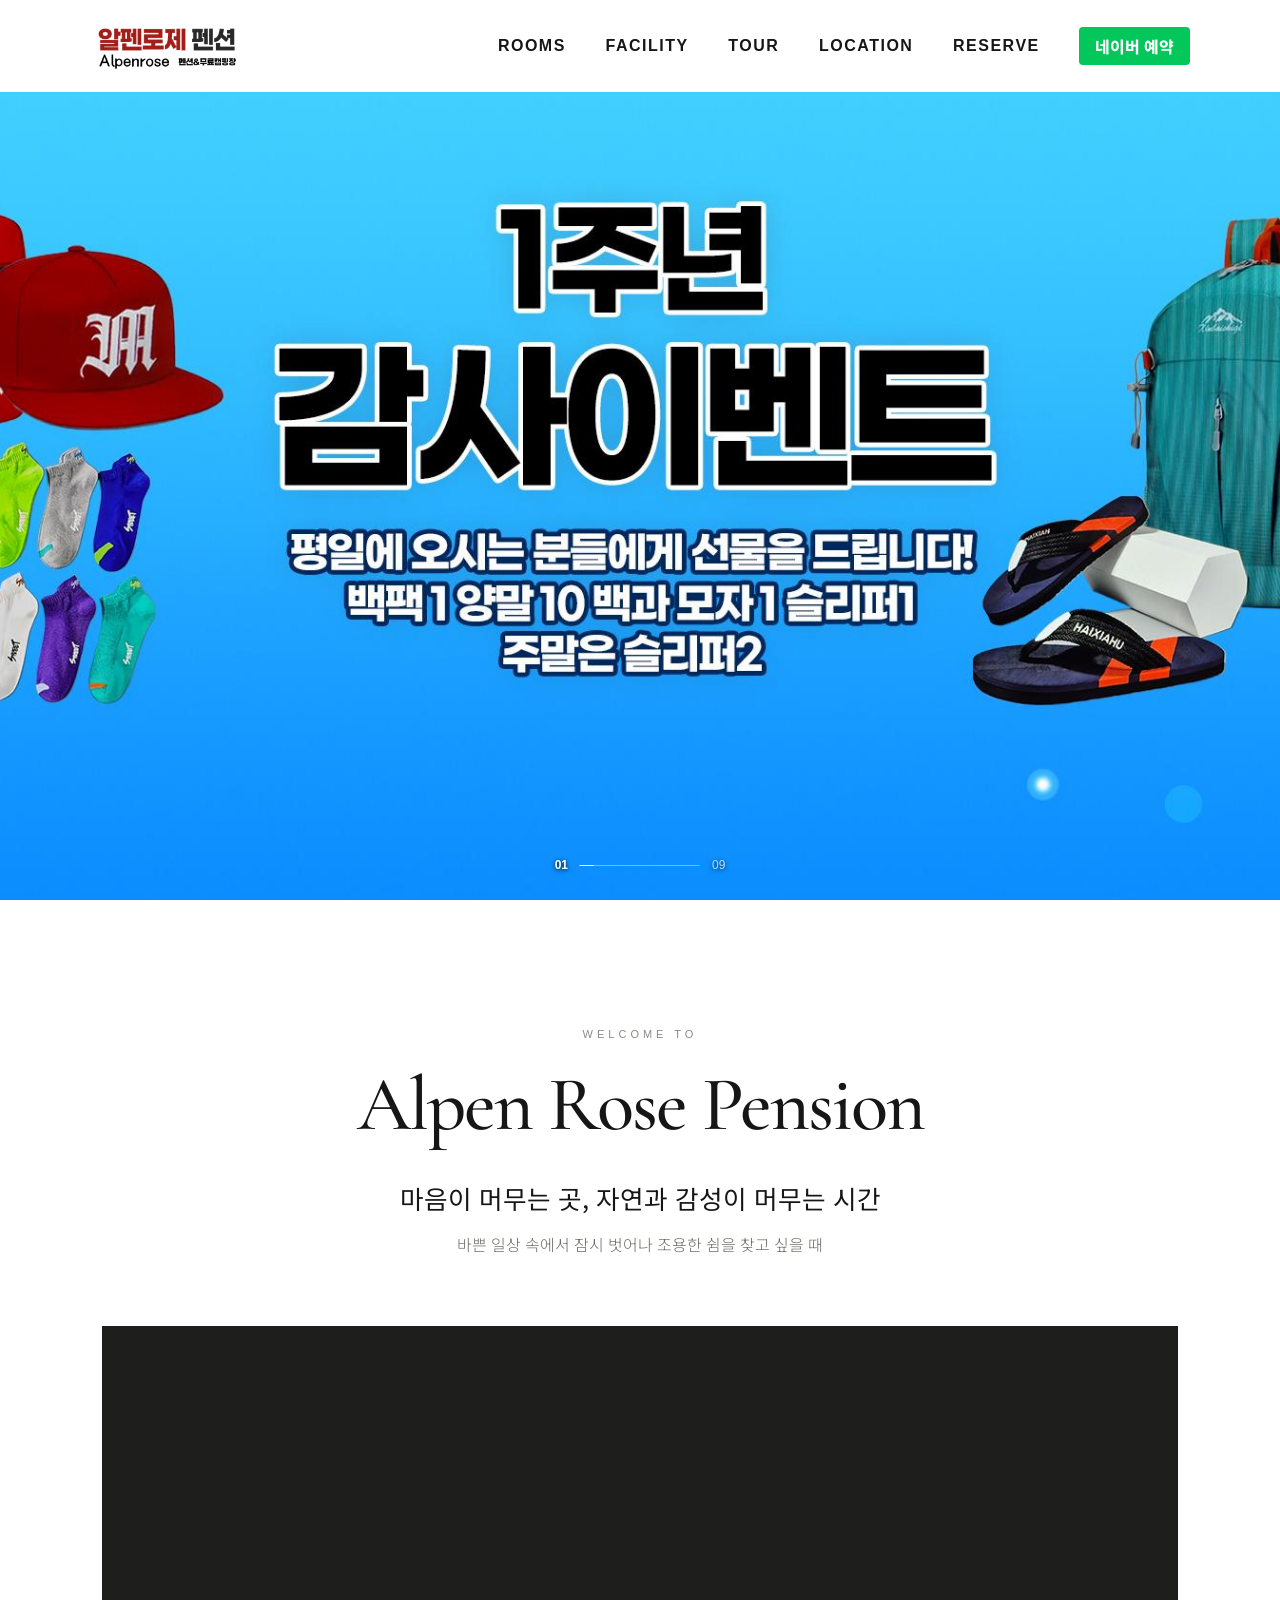
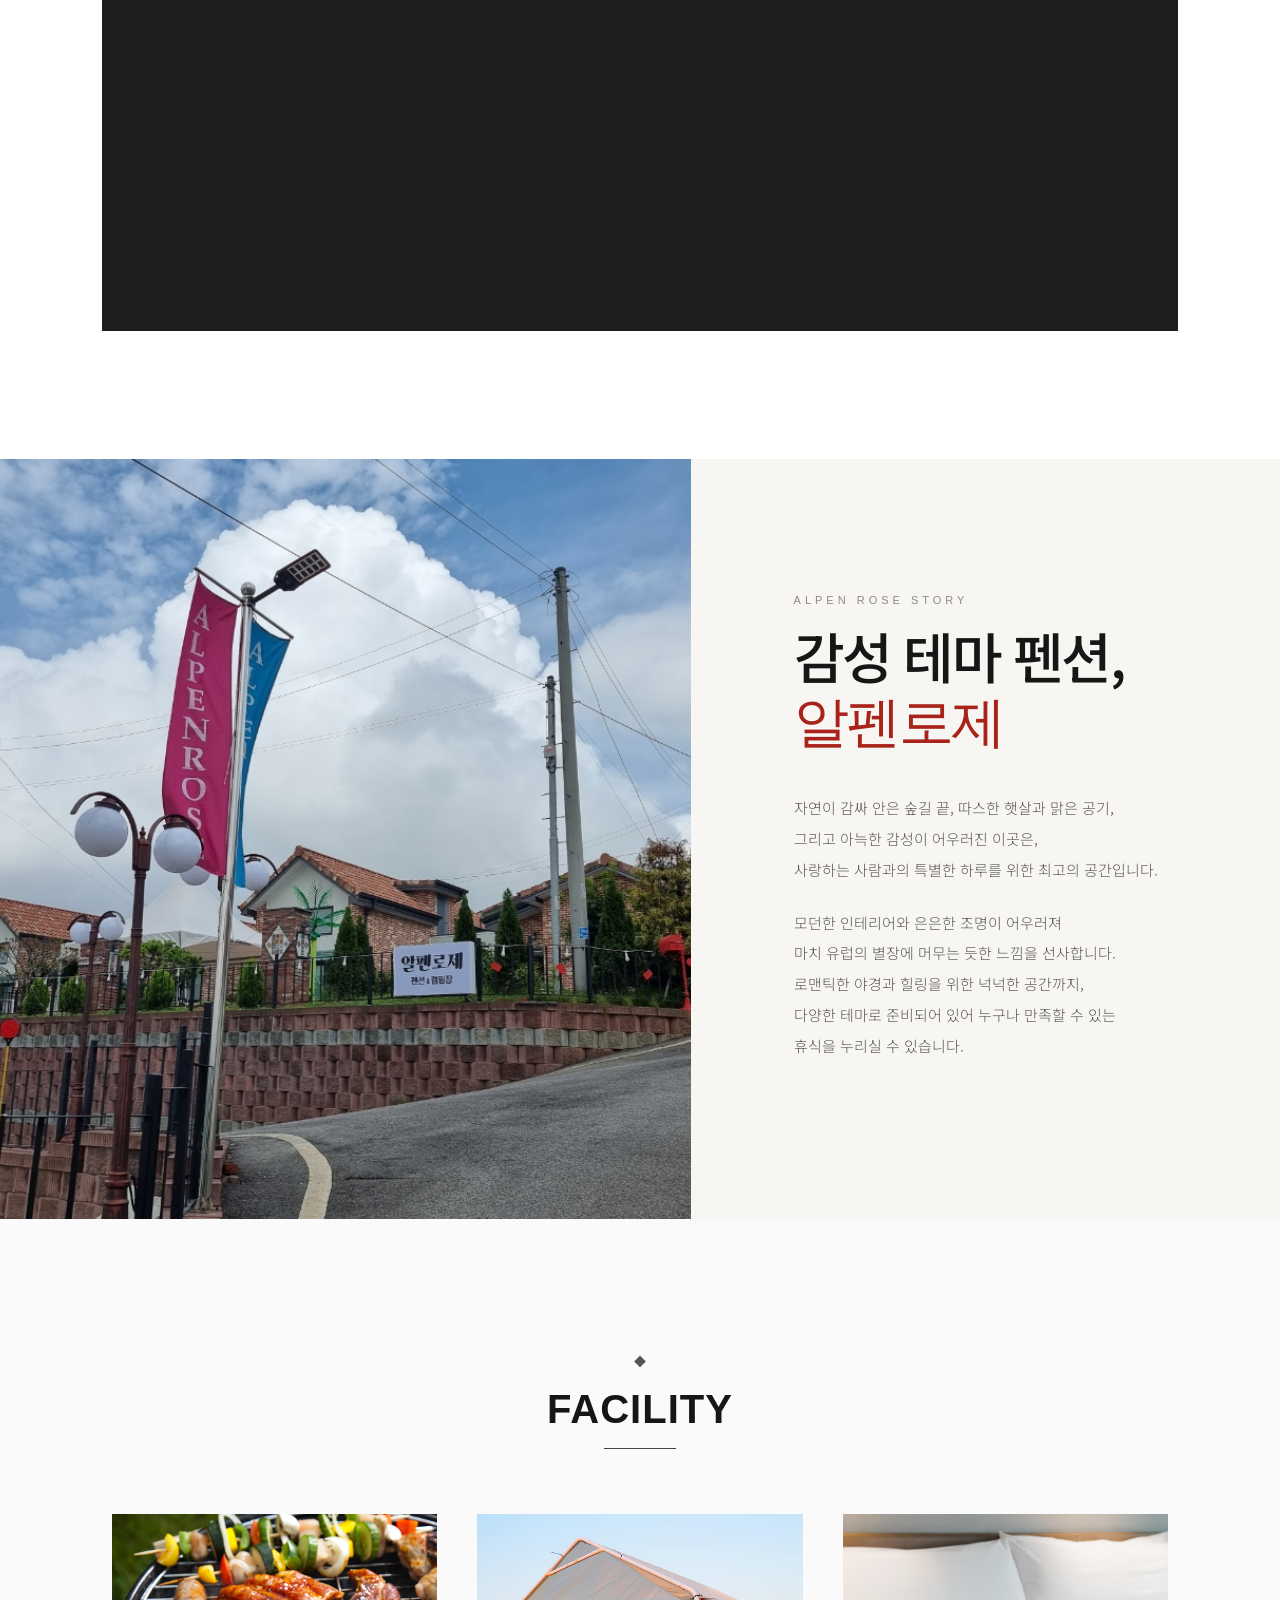
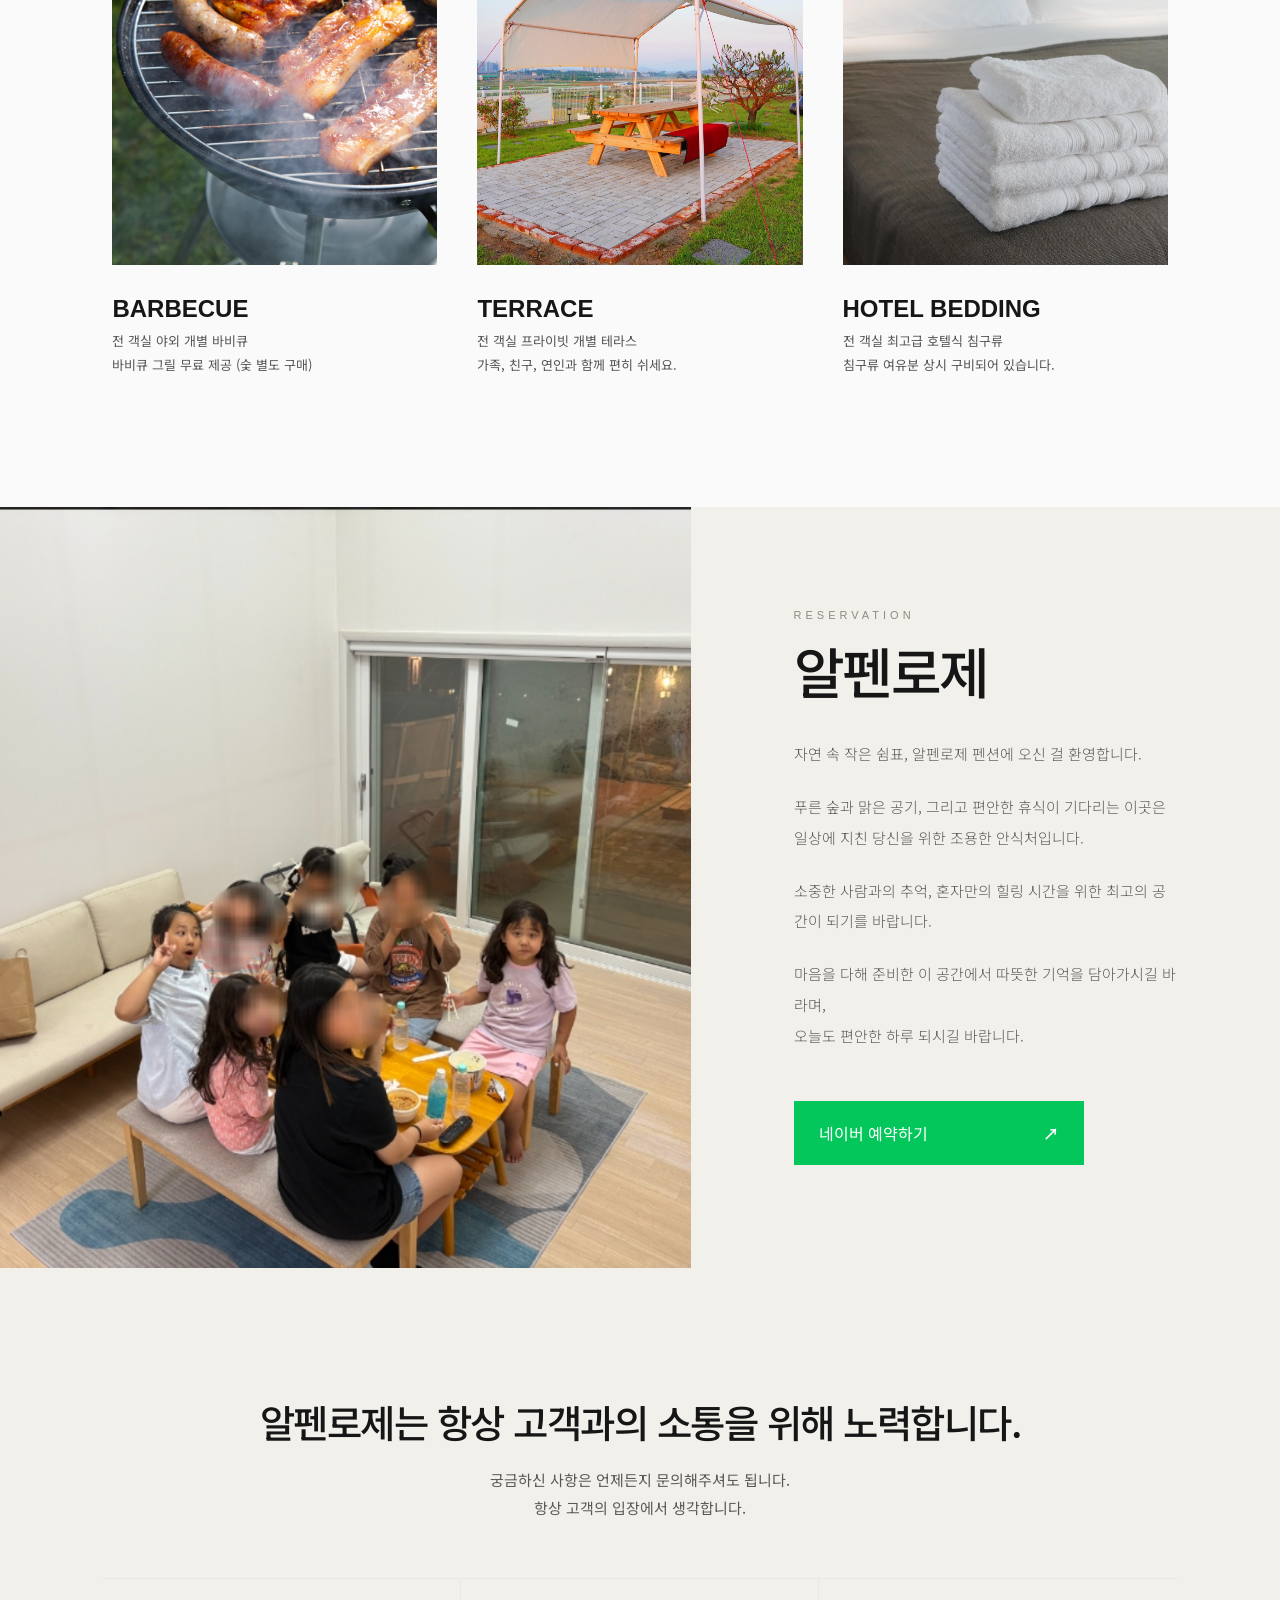
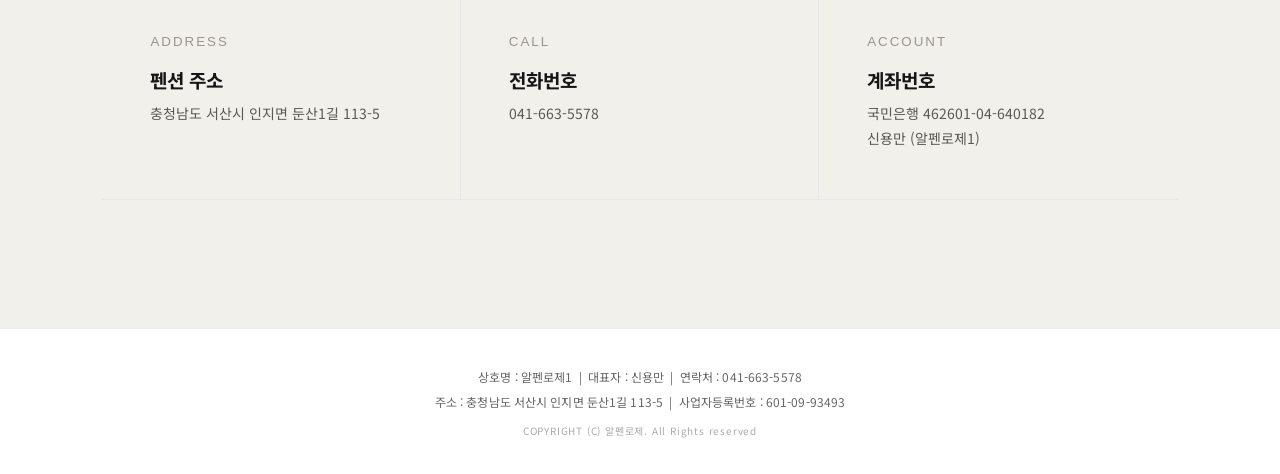
==== commit f9d290c9: "Remove commented section for room shorts" ====
--- a/index.html
+++ b/index.html
@@ -124,14 +124,14 @@
   </section>
 
   <!-- 5. 워드 구성: 객실 쇼츠 2개 양옆 배치 -->
-  <section class="shorts section" id="rooms">
+<!--  <section class="shorts section" id="rooms">
     <div class="section-title reveal"><span>◆</span><h2>ROOMS</h2><i></i></div>
     <div class="shorts-grid">
       <div class="short reveal"><iframe src="https://www.youtube.com/embed/SHORT_VIDEO_ID_1?mute=1&playsinline=1&rel=0" title="객실 영상 1" allowfullscreen></iframe><div class="short-guide">SHORTS 01<br><small>SHORT_VIDEO_ID_1 교체</small></div></div>
       <div class="short reveal"><iframe src="https://www.youtube.com/embed/SHORT_VIDEO_ID_2?mute=1&playsinline=1&rel=0" title="객실 영상 2" allowfullscreen></iframe><div class="short-guide">SHORTS 02<br><small>SHORT_VIDEO_ID_2 교체</small></div></div>
     </div>
   </section>
-
+-->
   <!-- 6. 워드 구성: 왼쪽 10장 자동 슬라이드 + 오른쪽 설명/네이버 예약 -->
   <section class="split reserve" id="reserve">
     <div class="slides split-slides reveal" data-slider data-interval="4000"><img class="is-active" src="assets/images/reserve-01.jpg" alt="알펜로제 예약 이미지 1"><img class="" src="assets/images/reserve-02.jpg" alt="알펜로제 예약 이미지 2"><img class="" src="assets/images/reserve-03.jpg" alt="알펜로제 예약 이미지 3"><img class="" src="assets/images/reserve-04.jpg" alt="알펜로제 예약 이미지 4"><img class="" src="assets/images/reserve-05.jpg" alt="알펜로제 예약 이미지 5"><img class="" src="assets/images/reserve-06.jpg" alt="알펜로제 예약 이미지 6"><img class="" src="assets/images/reserve-07.jpg" alt="알펜로제 예약 이미지 7"><img class="" src="assets/images/reserve-08.jpg" alt="알펜로제 예약 이미지 8"><img class="" src="assets/images/reserve-09.jpg" alt="알펜로제 예약 이미지 9"><img class="" src="assets/images/reserve-10.jpg" alt="알펜로제 예약 이미지 10"></div>
